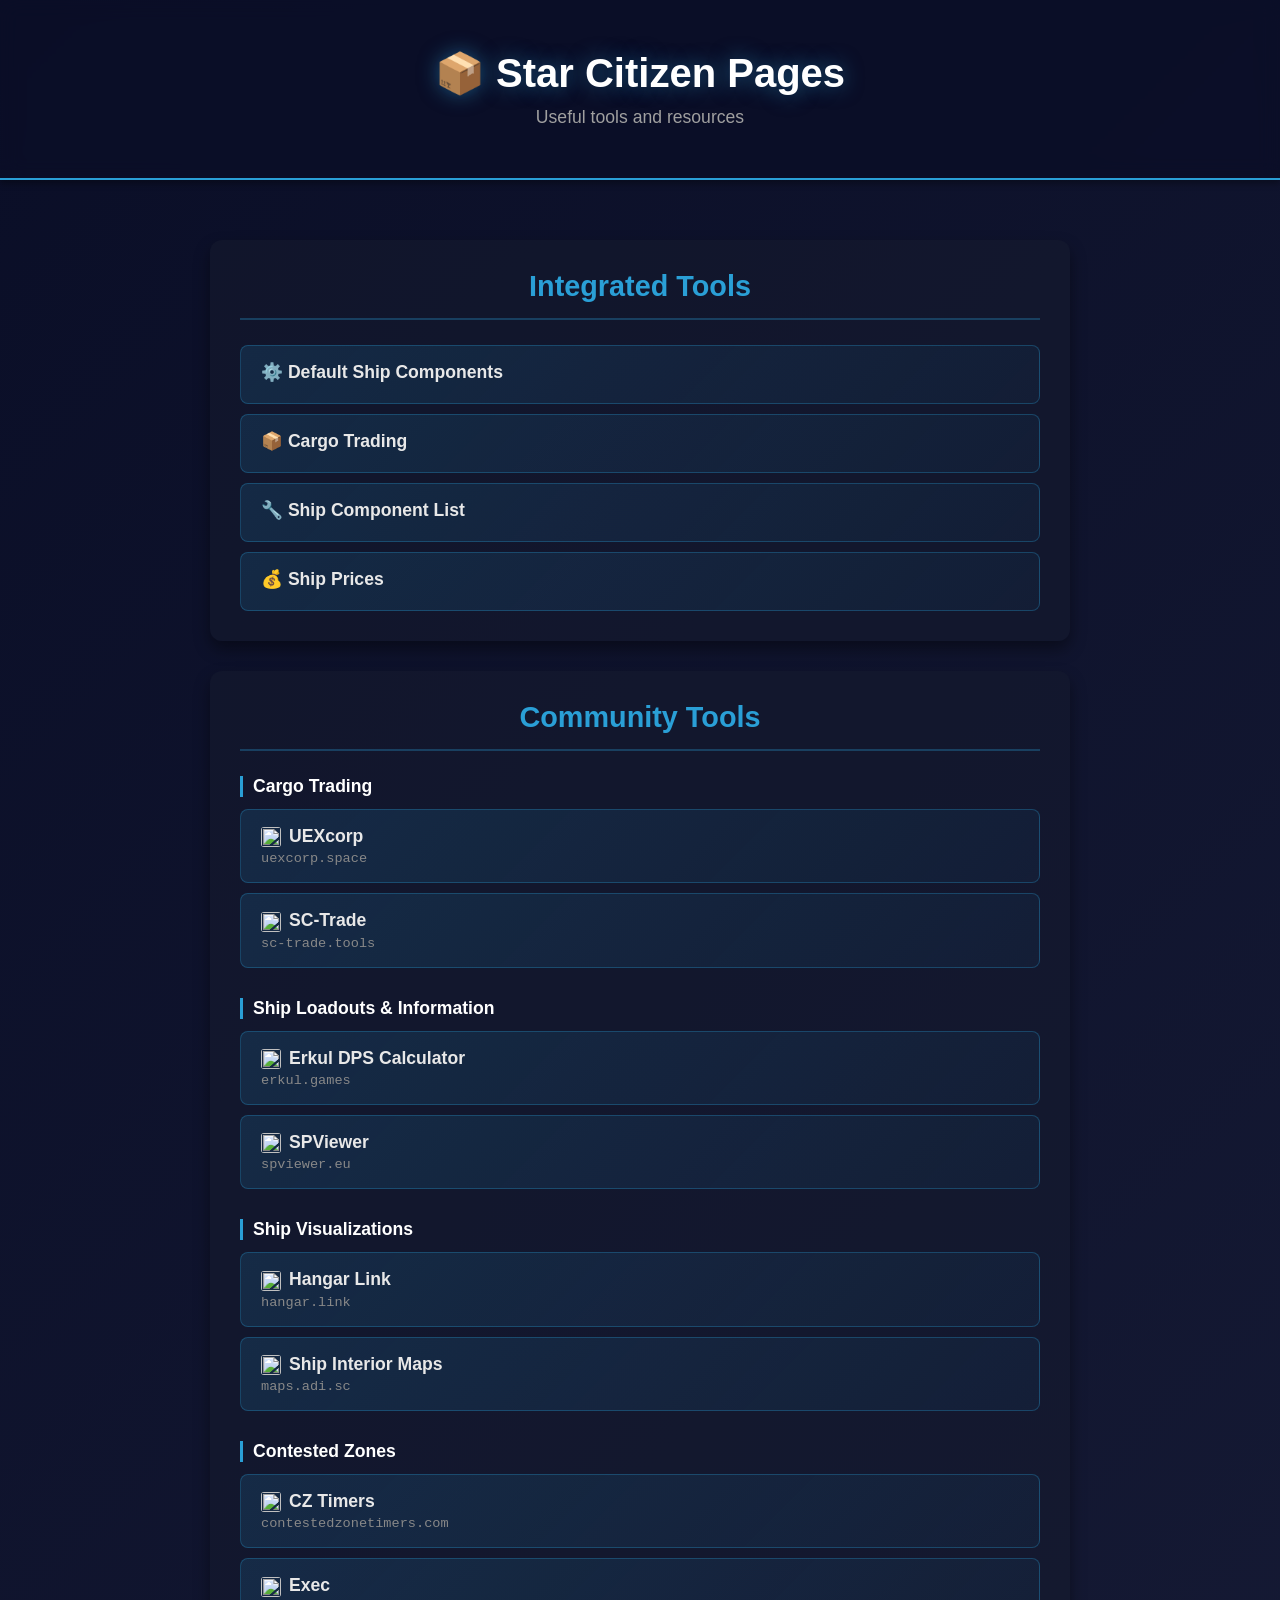
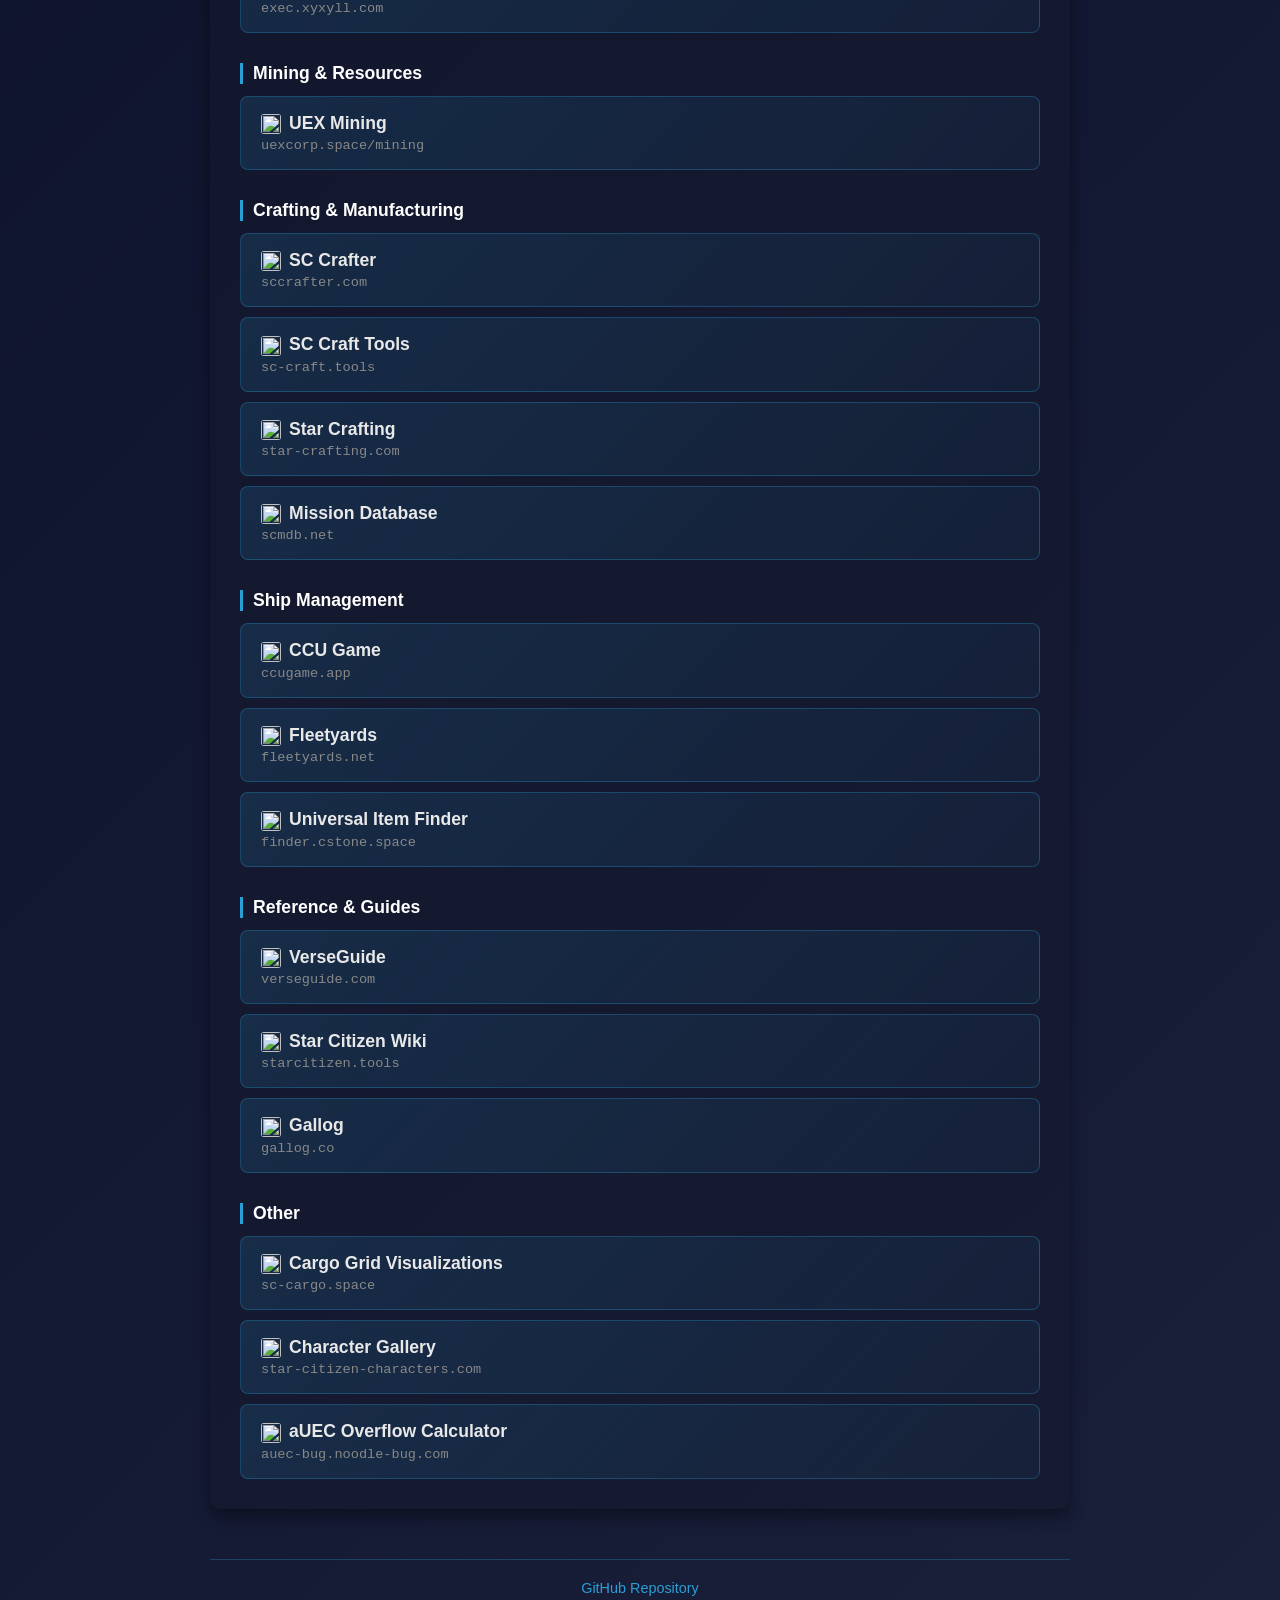
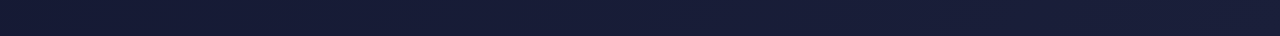
==== docs/index.html @ 4d11c40d "Change Ship Component List icon to wrench" ====
<!DOCTYPE html>
<html lang="en">
<head>
  <meta charset="UTF-8">
  <meta name="viewport" content="width=device-width, initial-scale=1.0">
  <title>Star Citizen Pages</title>
  <link rel="icon" type="image/svg+xml" href="data:image/svg+xml,%3Csvg xmlns='http://www.w3.org/2000/svg' viewBox='0 0 100 100'%3E%3Ctext y='.9em' font-size='90'%3E📦%3C/text%3E%3C/svg%3E">
  <style>
    * {
      margin: 0;
      padding: 0;
      box-sizing: border-box;
    }

    body {
      background: linear-gradient(135deg, #0a0e27 0%, #1a1f3a 100%);
      color: #e8e8e8;
      font-family: 'Segoe UI', Tahoma, Geneva, Verdana, sans-serif;
      padding: 0;
      min-height: 100vh;
    }

    .container {
      max-width: 900px;
      margin: 0 auto;
      padding: 20px;
    }

    header {
      background: rgba(10, 14, 39, 0.8);
      backdrop-filter: blur(10px);
      border-bottom: 2px solid #2a9fd6;
      padding: 30px 0;
      margin-bottom: 40px;
      box-shadow: 0 4px 6px rgba(0, 0, 0, 0.3);
    }

    h1 {
      color: #ffffff;
      font-size: 2.5rem;
      font-weight: 600;
      text-align: center;
      text-shadow: 0 0 20px rgba(42, 159, 214, 0.5);
      margin-bottom: 10px;
    }

    .subtitle {
      text-align: center;
      color: #a0a0a0;
      font-size: 1.1rem;
    }

    .section {
      background: rgba(20, 25, 45, 0.6);
      border-radius: 12px;
      padding: 30px;
      box-shadow: 0 8px 16px rgba(0, 0, 0, 0.4);
      margin-bottom: 30px;
    }

    .section-title {
      color: #2a9fd6;
      font-size: 1.8rem;
      font-weight: 600;
      margin-bottom: 25px;
      padding-bottom: 15px;
      border-bottom: 2px solid rgba(42, 159, 214, 0.3);
      text-align: center;
    }

    .category {
      margin-bottom: 30px;
    }

    .category:last-child {
      margin-bottom: 0;
    }

    .category-title {
      color: #ffffff;
      font-size: 1.1rem;
      font-weight: 600;
      margin-bottom: 12px;
      padding-left: 10px;
      border-left: 3px solid #2a9fd6;
    }

    .links {
      display: flex;
      flex-direction: column;
      gap: 10px;
    }

    .link-button {
      display: flex;
      flex-direction: column;
      padding: 16px 20px;
      background: linear-gradient(135deg, rgba(42, 159, 214, 0.15) 0%, rgba(42, 159, 214, 0.05) 100%);
      border: 1px solid rgba(42, 159, 214, 0.3);
      border-radius: 8px;
      color: #e8e8e8;
      text-decoration: none;
      transition: all 0.3s ease;
      position: relative;
      overflow: hidden;
    }

    .link-button::before {
      content: '';
      position: absolute;
      top: 0;
      left: -100%;
      width: 100%;
      height: 100%;
      background: linear-gradient(90deg, transparent, rgba(42, 159, 214, 0.2), transparent);
      transition: left 0.5s ease;
    }

    .link-button:hover::before {
      left: 100%;
    }

    .link-button:hover {
      background: linear-gradient(135deg, rgba(42, 159, 214, 0.3) 0%, rgba(42, 159, 214, 0.15) 100%);
      border-color: #2a9fd6;
      transform: translateY(-2px);
      box-shadow: 0 6px 12px rgba(42, 159, 214, 0.2);
    }

    .link-button:active {
      transform: translateY(0);
    }

    .link-name {
      font-size: 1.1rem;
      font-weight: 600;
      margin-bottom: 4px;
    }

    .link-url {
      font-size: 0.85rem;
      color: #888;
      font-family: 'Courier New', monospace;
    }

    .site-icon {
      width: 20px;
      height: 20px;
      margin-right: 8px;
      vertical-align: middle;
      border-radius: 3px;
    }

    .footer {
      margin-top: 50px;
      padding: 20px 0;
      border-top: 1px solid rgba(42, 159, 214, 0.3);
      color: #888;
      font-size: 0.9rem;
      text-align: center;
    }

    .footer a {
      color: #2a9fd6;
      text-decoration: none;
      transition: color 0.2s ease;
    }

    .footer a:hover {
      color: #4fc3f7;
      text-decoration: underline;
    }
  </style>
</head>
<body>

  <header>
    <div class="container">
      <h1>📦 Star Citizen Pages</h1>
      <div class="subtitle">Useful tools and resources</div>
    </div>
  </header>

  <div class="container">

    <!-- Integrated Tools Section - Top -->
    <div class="section">
      <h2 class="section-title">Integrated Tools</h2>

      <div class="links">
        <a href="/default-loadouts/" class="link-button">
          <span class="link-name">⚙️ Default Ship Components</span>
        </a>
        <a href="/trading/" class="link-button">
          <span class="link-name">📦 Cargo Trading</span>
        </a>
        <a href="/component-list/" class="link-button">
          <span class="link-name">🔧 Ship Component List</span>
        </a>
        <a href="/ship-prices/" class="link-button">
          <span class="link-name">💰 Ship Prices</span>
        </a>
      </div>
    </div>

    <!-- Community Tools Section -->
    <div class="section">
      <h2 class="section-title">Community Tools</h2>

      <div class="category">
        <h3 class="category-title">Cargo Trading</h3>
        <div class="links">
          <a href="https://uexcorp.space" class="link-button" target="_blank">
            <span class="link-name"><img src="https://www.google.com/s2/favicons?domain=uexcorp.space&sz=32" class="site-icon" alt="">UEXcorp</span>
            <span class="link-url">uexcorp.space</span>
          </a>
          <a href="https://sc-trade.tools" class="link-button" target="_blank">
            <span class="link-name"><img src="https://www.google.com/s2/favicons?domain=sc-trade.tools&sz=32" class="site-icon" alt="">SC-Trade</span>
            <span class="link-url">sc-trade.tools</span>
          </a>
        </div>
      </div>

      <div class="category">
        <h3 class="category-title">Ship Loadouts & Information</h3>
        <div class="links">
          <a href="https://www.erkul.games" class="link-button" target="_blank">
            <span class="link-name"><img src="https://www.google.com/s2/favicons?domain=erkul.games&sz=32" class="site-icon" alt="">Erkul DPS Calculator</span>
            <span class="link-url">erkul.games</span>
          </a>
          <a href="https://www.spviewer.eu" class="link-button" target="_blank">
            <span class="link-name"><img src="https://www.google.com/s2/favicons?domain=spviewer.eu&sz=32" class="site-icon" alt="">SPViewer</span>
            <span class="link-url">spviewer.eu</span>
          </a>
        </div>
      </div>

      <div class="category">
        <h3 class="category-title">Ship Visualizations</h3>
        <div class="links">
          <a href="https://hangar.link/" class="link-button" target="_blank">
            <span class="link-name"><img src="https://www.google.com/s2/favicons?domain=hangar.link&sz=32" class="site-icon" alt="">Hangar Link</span>
            <span class="link-url">hangar.link</span>
          </a>
          <a href="https://maps.adi.sc/" class="link-button" target="_blank">
            <span class="link-name"><img src="https://www.google.com/s2/favicons?domain=maps.adi.sc&sz=32" class="site-icon" alt="">Ship Interior Maps</span>
            <span class="link-url">maps.adi.sc</span>
          </a>
        </div>
      </div>

      <div class="category">
        <h3 class="category-title">Contested Zones</h3>
        <div class="links">
          <a href="https://contestedzonetimers.com" class="link-button" target="_blank">
            <span class="link-name"><img src="https://www.google.com/s2/favicons?domain=contestedzonetimers.com&sz=32" class="site-icon" alt="">CZ Timers</span>
            <span class="link-url">contestedzonetimers.com</span>
          </a>
          <a href="https://exec.xyxyll.com" class="link-button" target="_blank">
            <span class="link-name"><img src="https://www.google.com/s2/favicons?domain=exec.xyxyll.com&sz=32" class="site-icon" alt="">Exec</span>
            <span class="link-url">exec.xyxyll.com</span>
          </a>
        </div>
      </div>

      <div class="category">
        <h3 class="category-title">Mining & Resources</h3>
        <div class="links">
          <a href="https://uexcorp.space/mining" class="link-button" target="_blank">
            <span class="link-name"><img src="https://www.google.com/s2/favicons?domain=uexcorp.space&sz=32" class="site-icon" alt="">UEX Mining</span>
            <span class="link-url">uexcorp.space/mining</span>
          </a>
        </div>
      </div>

      <div class="category">
        <h3 class="category-title">Crafting & Manufacturing</h3>
        <div class="links">
          <a href="https://www.sccrafter.com/" class="link-button" target="_blank">
            <span class="link-name"><img src="https://www.google.com/s2/favicons?domain=sccrafter.com&sz=32" class="site-icon" alt="">SC Crafter</span>
            <span class="link-url">sccrafter.com</span>
          </a>
          <a href="https://sc-craft.tools" class="link-button" target="_blank">
            <span class="link-name"><img src="https://www.google.com/s2/favicons?domain=sc-craft.tools&sz=32" class="site-icon" alt="">SC Craft Tools</span>
            <span class="link-url">sc-craft.tools</span>
          </a>
          <a href="https://star-crafting.com" class="link-button" target="_blank">
            <span class="link-name"><img src="https://www.google.com/s2/favicons?domain=star-crafting.com&sz=32" class="site-icon" alt="">Star Crafting</span>
            <span class="link-url">star-crafting.com</span>
          </a>
          <a href="https://scmdb.net/" class="link-button" target="_blank">
            <span class="link-name"><img src="https://www.google.com/s2/favicons?domain=scmdb.net&sz=32" class="site-icon" alt="">Mission Database</span>
            <span class="link-url">scmdb.net</span>
          </a>
        </div>
      </div>

      <div class="category">
        <h3 class="category-title">Ship Management</h3>
        <div class="links">
          <a href="https://ccugame.app/" class="link-button" target="_blank">
            <span class="link-name"><img src="https://www.google.com/s2/favicons?domain=ccugame.app&sz=32" class="site-icon" alt="">CCU Game</span>
            <span class="link-url">ccugame.app</span>
          </a>
          <a href="https://fleetyards.net/" class="link-button" target="_blank">
            <span class="link-name"><img src="https://www.google.com/s2/favicons?domain=fleetyards.net&sz=32" class="site-icon" alt="">Fleetyards</span>
            <span class="link-url">fleetyards.net</span>
          </a>
          <a href="https://finder.cstone.space/" class="link-button" target="_blank">
            <span class="link-name"><img src="https://www.google.com/s2/favicons?domain=finder.cstone.space&sz=32" class="site-icon" alt="">Universal Item Finder</span>
            <span class="link-url">finder.cstone.space</span>
          </a>
        </div>
      </div>

      <div class="category">
        <h3 class="category-title">Reference & Guides</h3>
        <div class="links">
          <a href="https://verseguide.com/" class="link-button" target="_blank">
            <span class="link-name"><img src="https://www.google.com/s2/favicons?domain=verseguide.com&sz=32" class="site-icon" alt="">VerseGuide</span>
            <span class="link-url">verseguide.com</span>
          </a>
          <a href="https://starcitizen.tools/" class="link-button" target="_blank">
            <span class="link-name"><img src="https://www.google.com/s2/favicons?domain=starcitizen.tools&sz=32" class="site-icon" alt="">Star Citizen Wiki</span>
            <span class="link-url">starcitizen.tools</span>
          </a>
          <a href="https://gallog.co/" class="link-button" target="_blank">
            <span class="link-name"><img src="https://www.google.com/s2/favicons?domain=gallog.co&sz=32" class="site-icon" alt="">Gallog</span>
            <span class="link-url">gallog.co</span>
          </a>
        </div>
      </div>

      <div class="category">
        <h3 class="category-title">Other</h3>
        <div class="links">
          <a href="https://sc-cargo.space/" class="link-button" target="_blank">
            <span class="link-name"><img src="https://www.google.com/s2/favicons?domain=sc-cargo.space&sz=32" class="site-icon" alt="">Cargo Grid Visualizations</span>
            <span class="link-url">sc-cargo.space</span>
          </a>
          <a href="https://www.star-citizen-characters.com/" class="link-button" target="_blank">
            <span class="link-name"><img src="https://www.google.com/s2/favicons?domain=star-citizen-characters.com&sz=32" class="site-icon" alt="">Character Gallery</span>
            <span class="link-url">star-citizen-characters.com</span>
          </a>
          <a href="https://auec-bug.noodle-bug.com/" class="link-button" target="_blank">
            <span class="link-name"><img src="https://www.google.com/s2/favicons?domain=auec-bug.noodle-bug.com&sz=32" class="site-icon" alt="">aUEC Overflow Calculator</span>
            <span class="link-url">auec-bug.noodle-bug.com</span>
          </a>
        </div>
      </div>
    </div>

    <div class="footer">
      <a href="https://github.com/scpages/scpages.github.io" target="_blank">GitHub Repository</a>
    </div>
  </div>

</body>
</html>
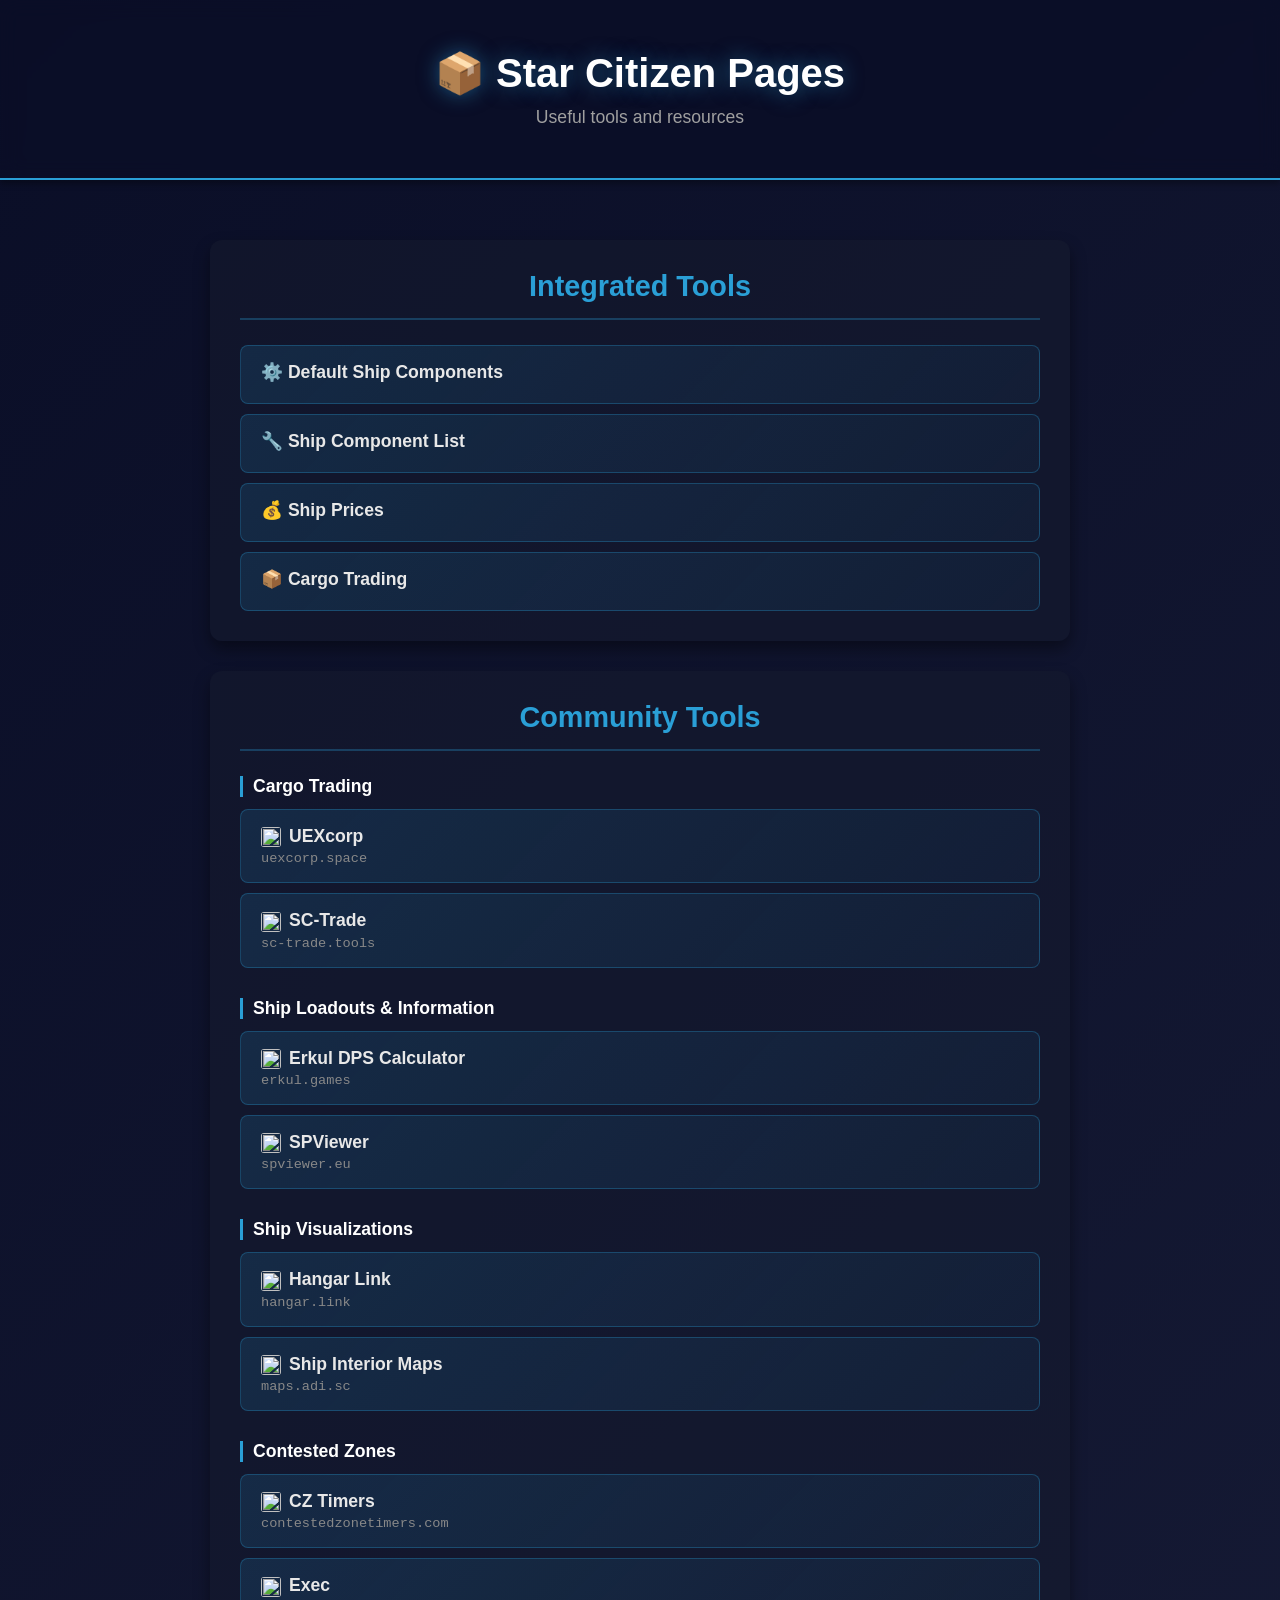
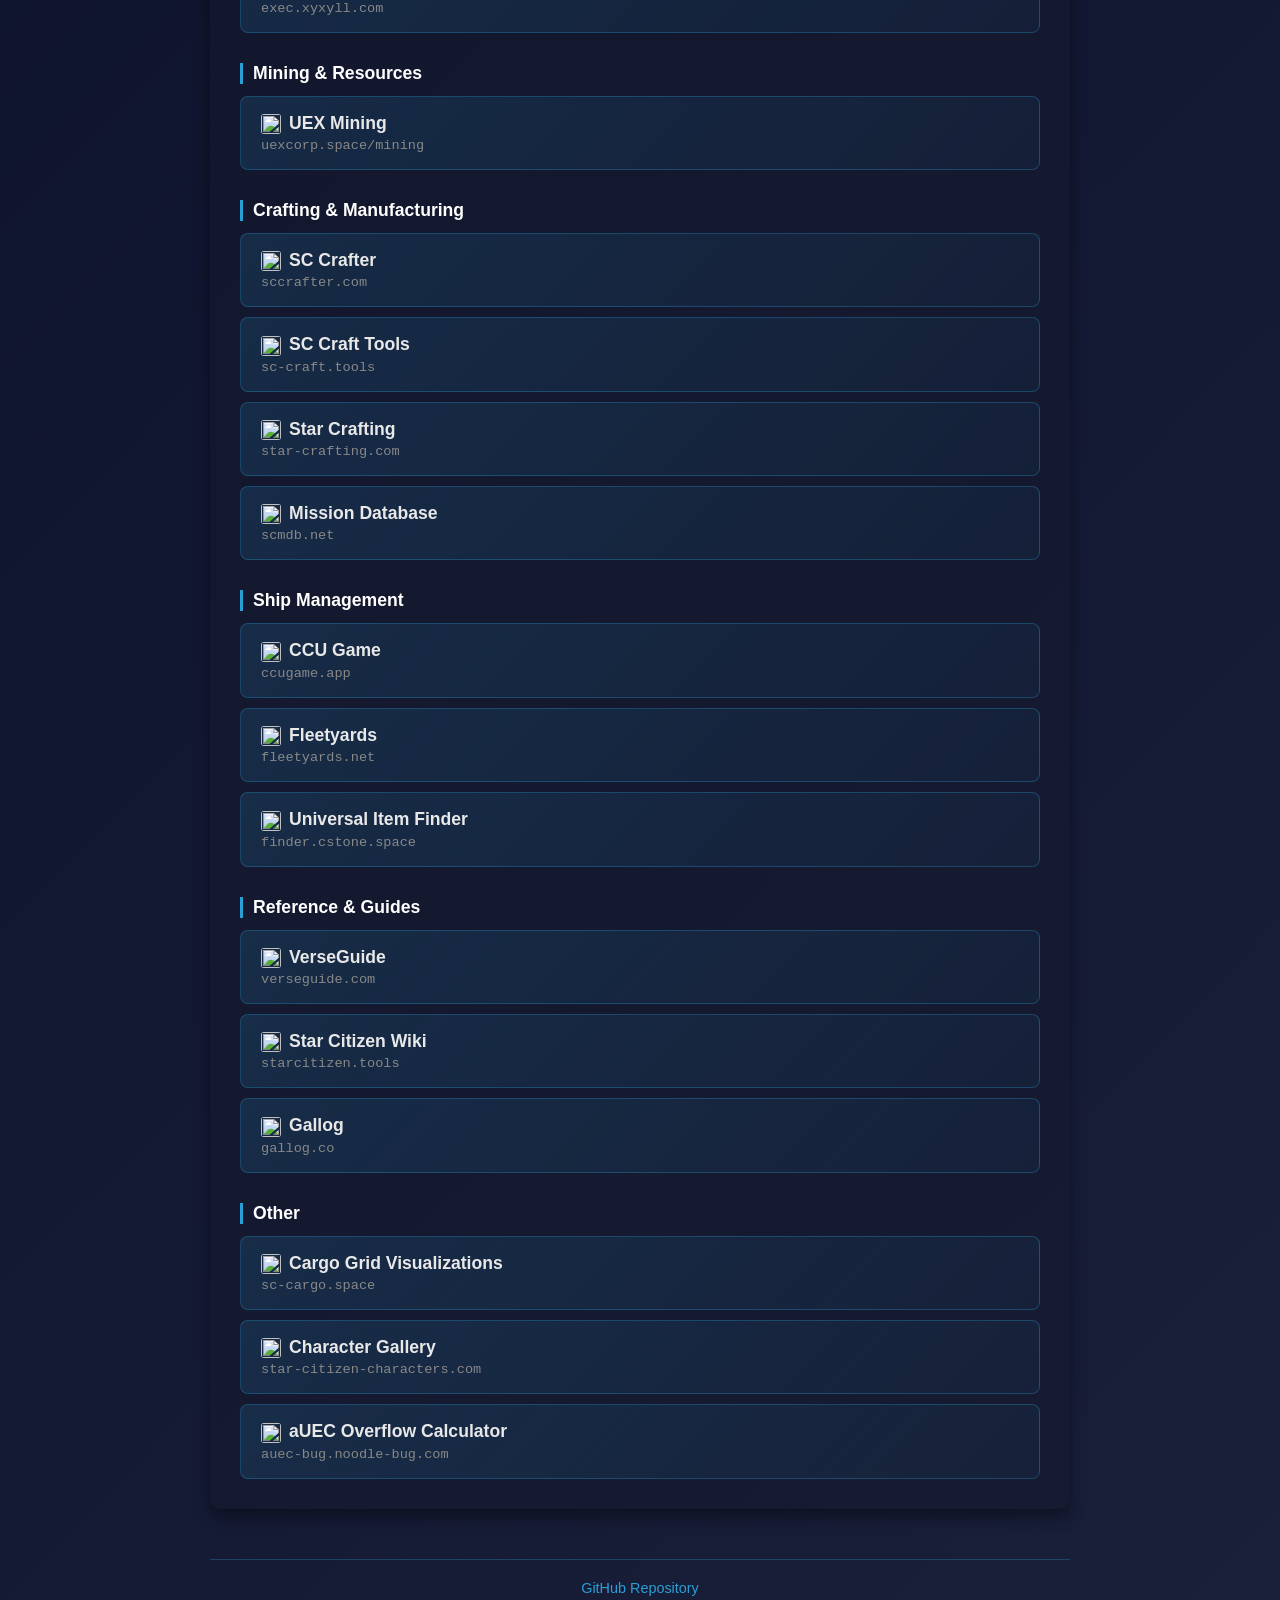
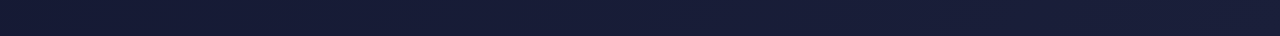
==== commit 88cae539: "Move Cargo Trading to bottom of Integrated Tools list Co-Authored-By: Claude Sonnet 4.6 <noreply@ant" ====
--- a/docs/index.html
+++ b/docs/index.html
@@ -191,15 +191,15 @@
         <a href="/default-loadouts/" class="link-button">
           <span class="link-name">⚙️ Default Ship Components</span>
         </a>
-        <a href="/trading/" class="link-button">
-          <span class="link-name">📦 Cargo Trading</span>
-        </a>
         <a href="/component-list/" class="link-button">
           <span class="link-name">🔧 Ship Component List</span>
         </a>
         <a href="/ship-prices/" class="link-button">
           <span class="link-name">💰 Ship Prices</span>
         </a>
+        <a href="/trading/" class="link-button">
+          <span class="link-name">📦 Cargo Trading</span>
+        </a>
       </div>
     </div>
 
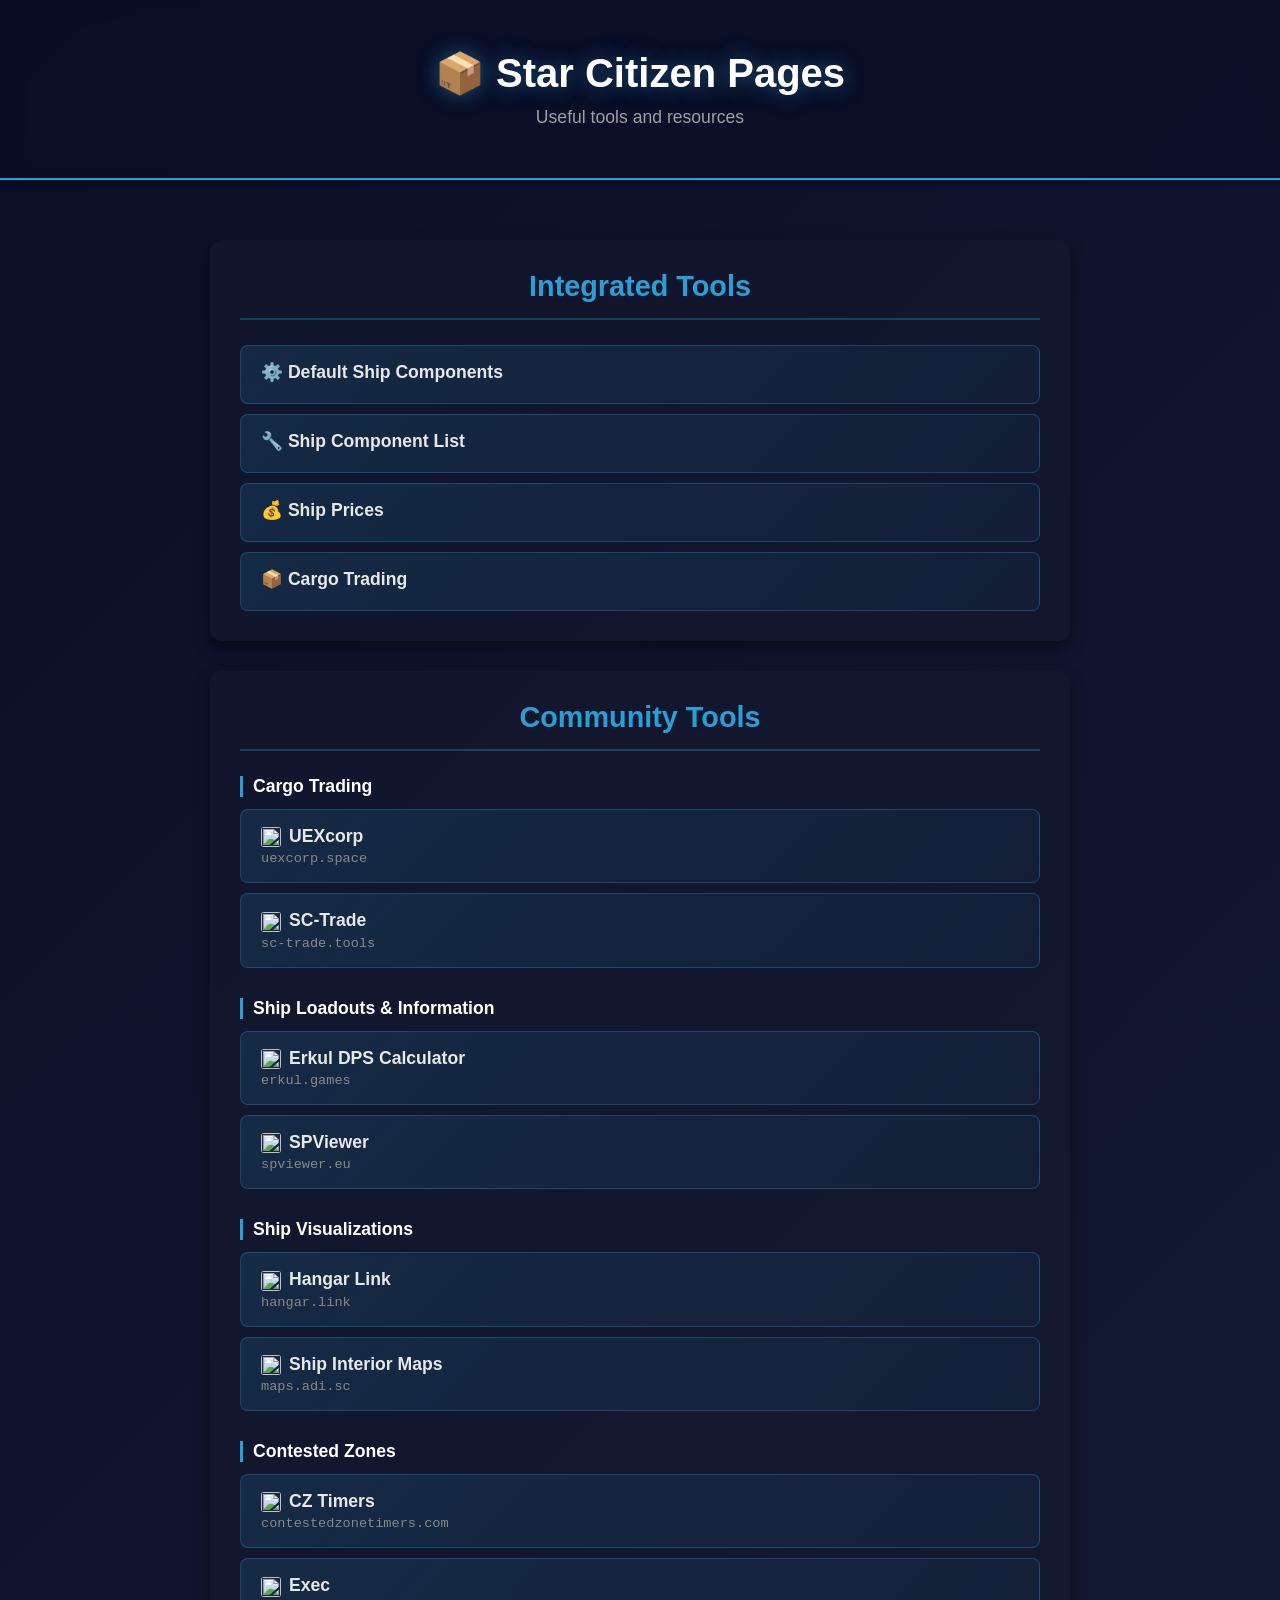
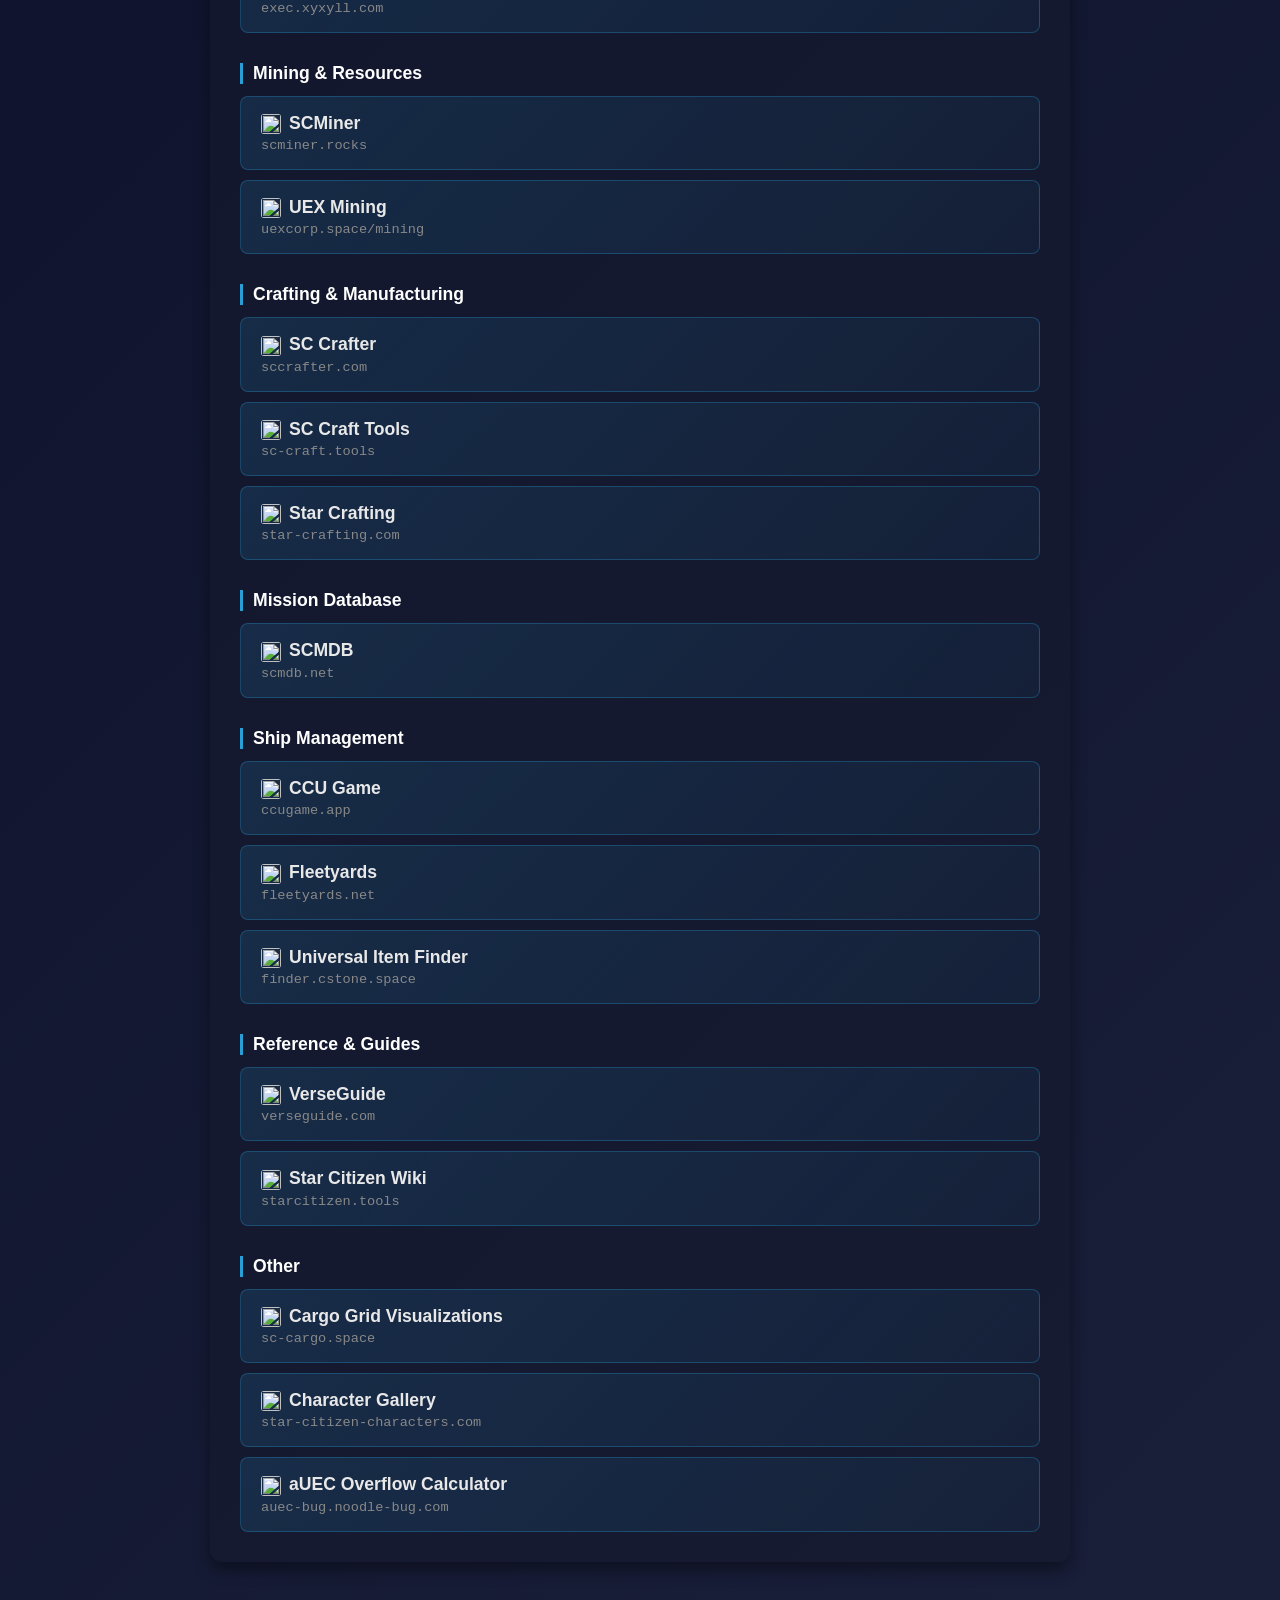
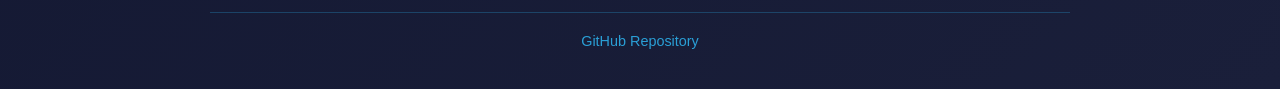
==== commit a1393aed: "Update community tools: add scminer.rocks, move scmdb to own category, remove gallog.co Co-Authored-" ====
--- a/docs/index.html
+++ b/docs/index.html
@@ -266,6 +266,10 @@
       <div class="category">
         <h3 class="category-title">Mining & Resources</h3>
         <div class="links">
+          <a href="https://scminer.rocks/" class="link-button" target="_blank">
+            <span class="link-name"><img src="https://www.google.com/s2/favicons?domain=scminer.rocks&sz=32" class="site-icon" alt="">SCMiner</span>
+            <span class="link-url">scminer.rocks</span>
+          </a>
           <a href="https://uexcorp.space/mining" class="link-button" target="_blank">
             <span class="link-name"><img src="https://www.google.com/s2/favicons?domain=uexcorp.space&sz=32" class="site-icon" alt="">UEX Mining</span>
             <span class="link-url">uexcorp.space/mining</span>
@@ -288,8 +292,14 @@
             <span class="link-name"><img src="https://www.google.com/s2/favicons?domain=star-crafting.com&sz=32" class="site-icon" alt="">Star Crafting</span>
             <span class="link-url">star-crafting.com</span>
           </a>
+        </div>
+      </div>
+
+      <div class="category">
+        <h3 class="category-title">Mission Database</h3>
+        <div class="links">
           <a href="https://scmdb.net/" class="link-button" target="_blank">
-            <span class="link-name"><img src="https://www.google.com/s2/favicons?domain=scmdb.net&sz=32" class="site-icon" alt="">Mission Database</span>
+            <span class="link-name"><img src="https://www.google.com/s2/favicons?domain=scmdb.net&sz=32" class="site-icon" alt="">SCMDB</span>
             <span class="link-url">scmdb.net</span>
           </a>
         </div>
@@ -323,10 +333,6 @@
           <a href="https://starcitizen.tools/" class="link-button" target="_blank">
             <span class="link-name"><img src="https://www.google.com/s2/favicons?domain=starcitizen.tools&sz=32" class="site-icon" alt="">Star Citizen Wiki</span>
             <span class="link-url">starcitizen.tools</span>
-          </a>
-          <a href="https://gallog.co/" class="link-button" target="_blank">
-            <span class="link-name"><img src="https://www.google.com/s2/favicons?domain=gallog.co&sz=32" class="site-icon" alt="">Gallog</span>
-            <span class="link-url">gallog.co</span>
           </a>
         </div>
       </div>
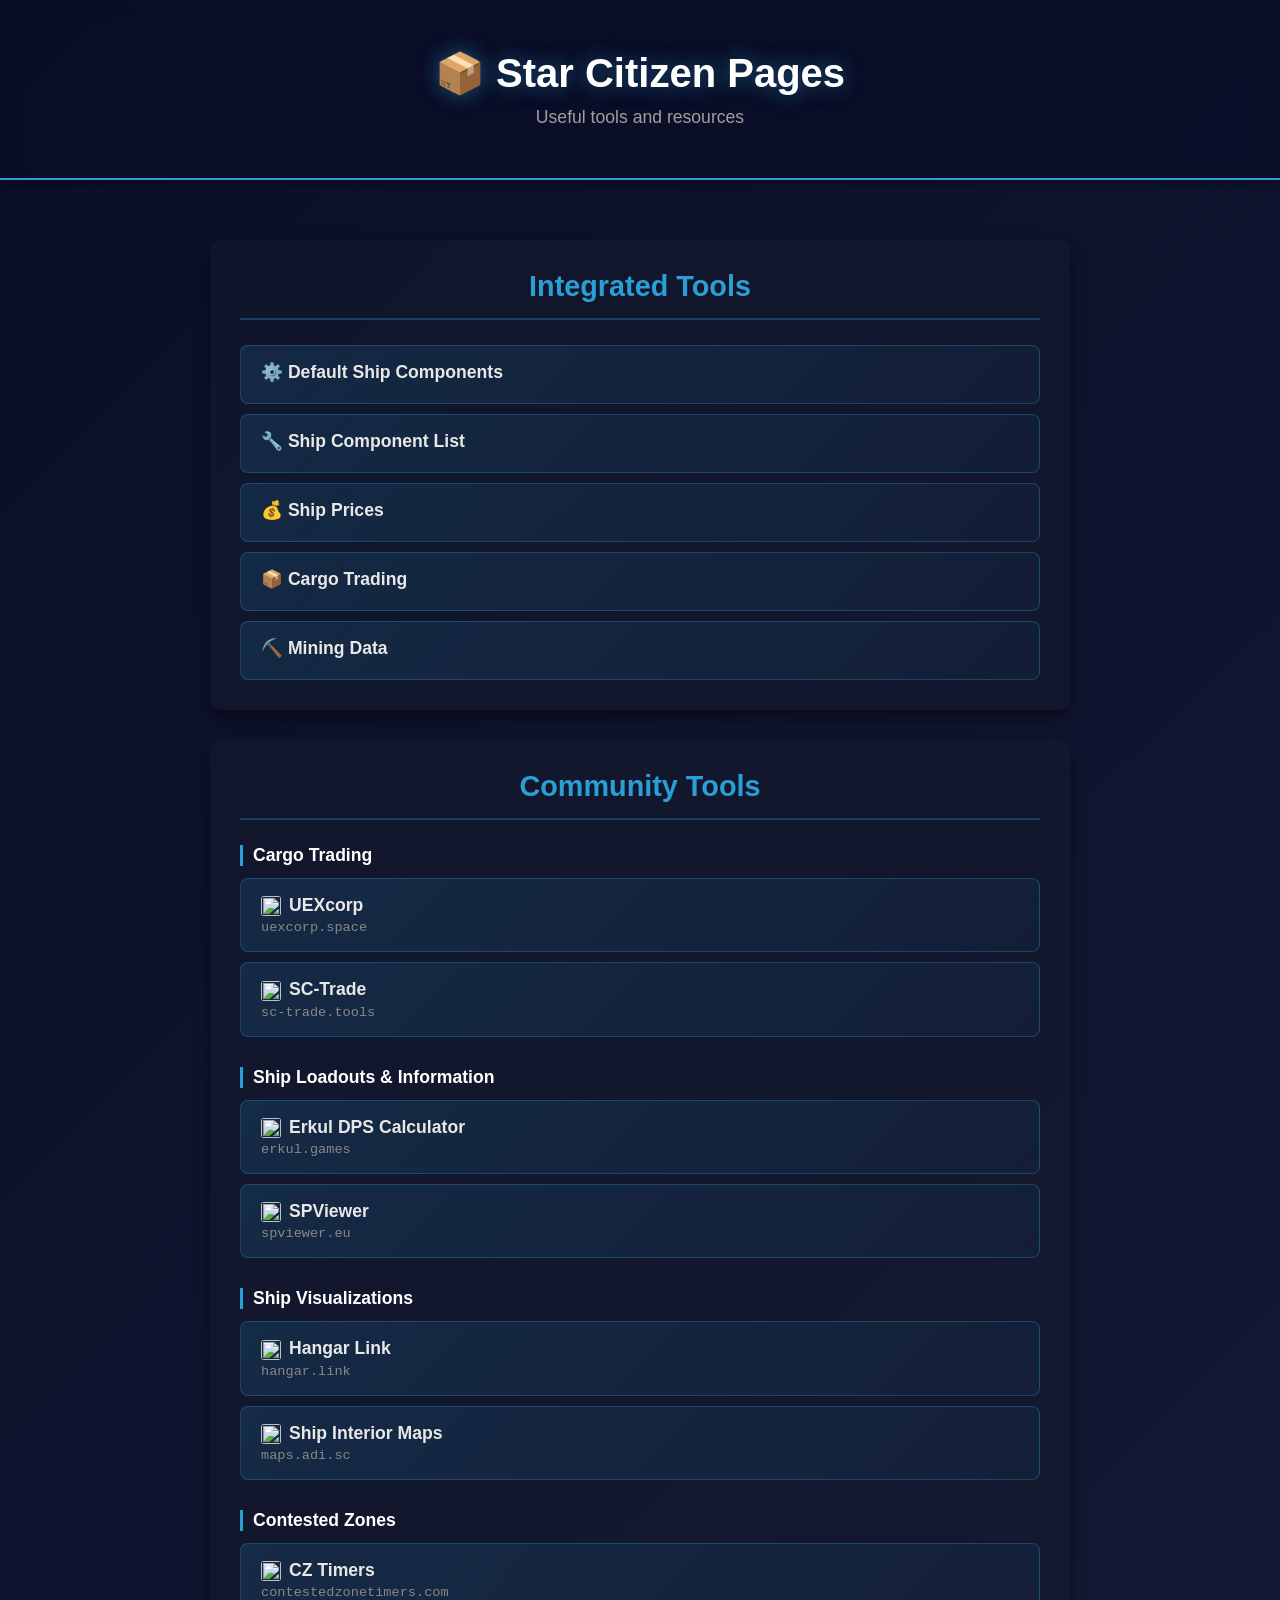
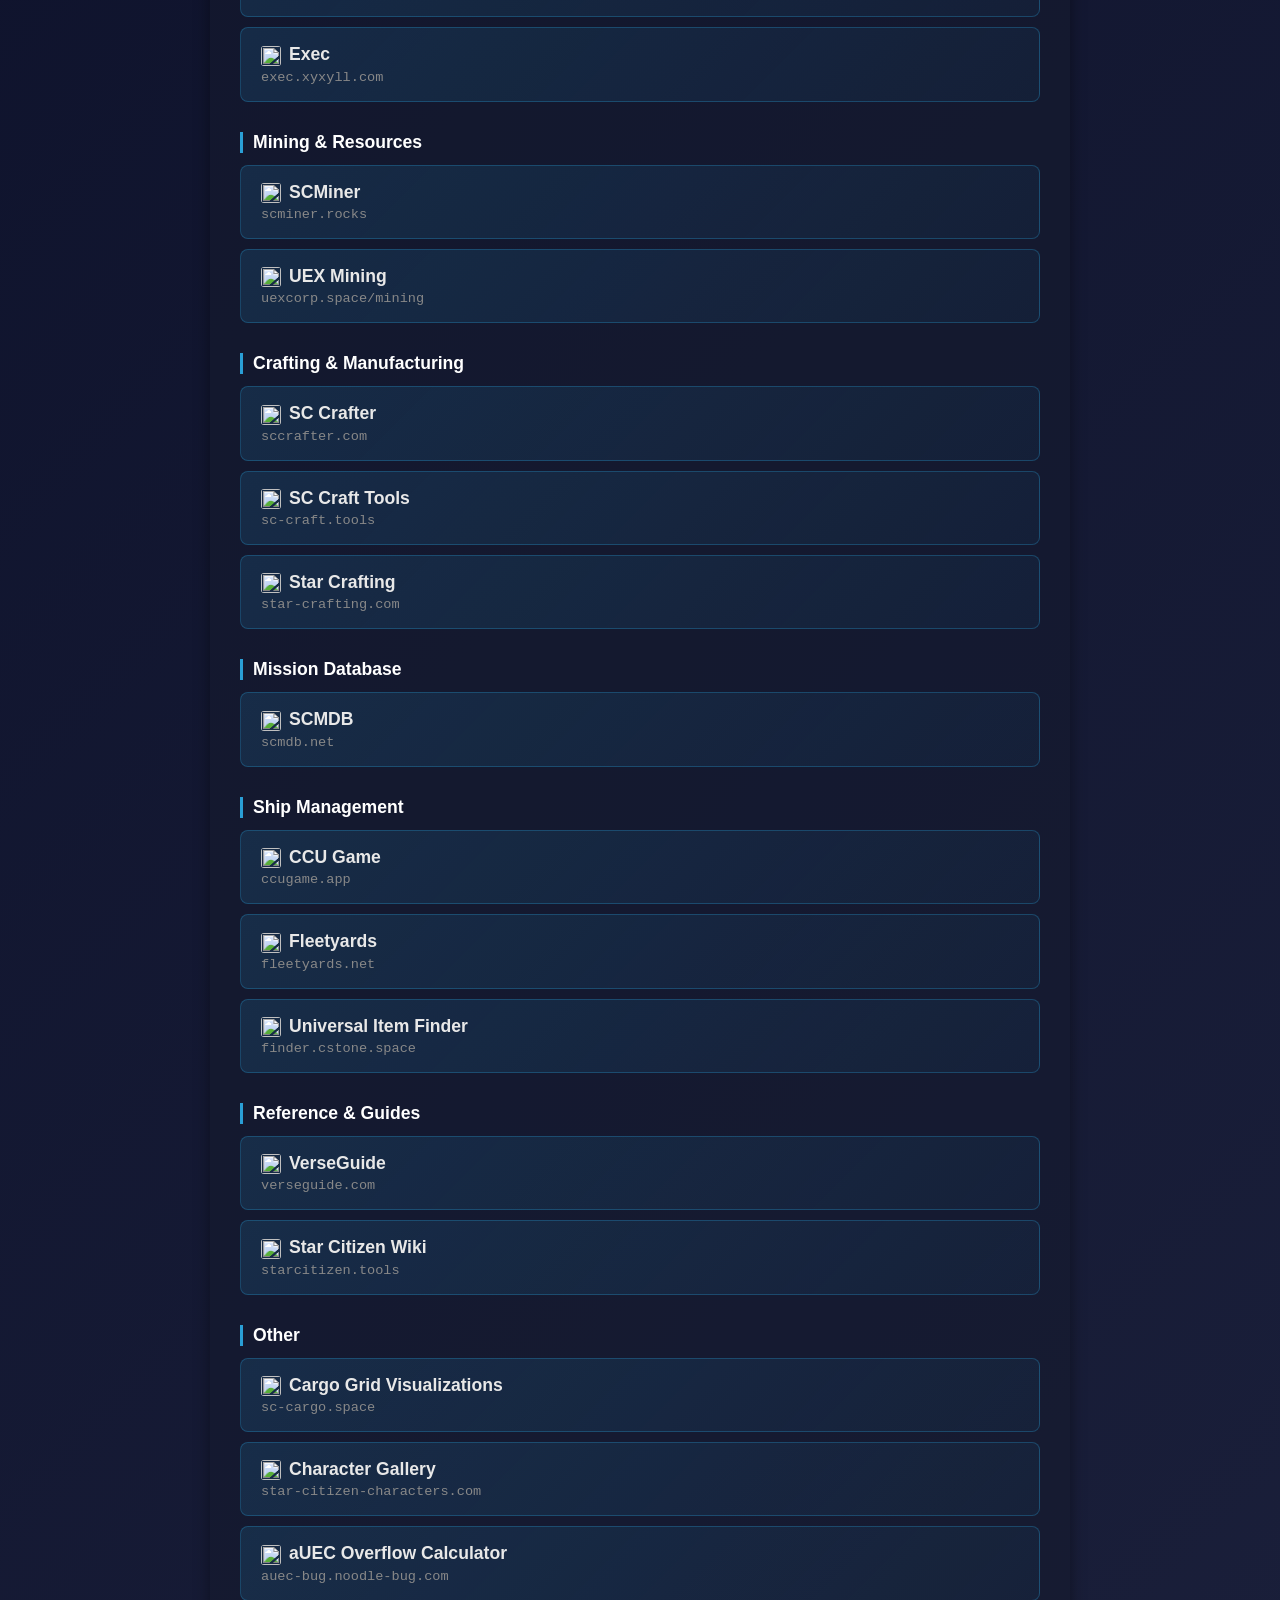
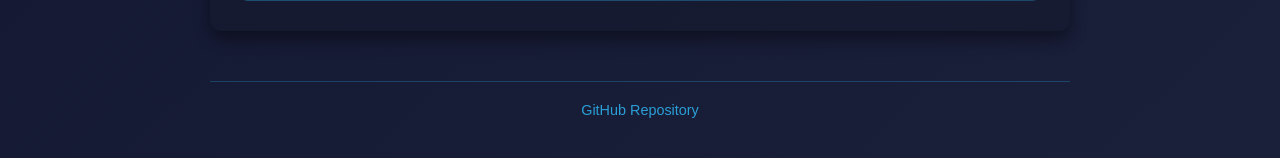
==== commit 7c2689f0: "Add Mining Data page with ore locations and spawn percentages Co-Authored-By: Claude Sonnet 4.6 <nor" ====
--- a/docs/index.html
+++ b/docs/index.html
@@ -200,6 +200,9 @@
         <a href="/trading/" class="link-button">
           <span class="link-name">📦 Cargo Trading</span>
         </a>
+        <a href="/mining/" class="link-button">
+          <span class="link-name">⛏️ Mining Data</span>
+        </a>
       </div>
     </div>
 
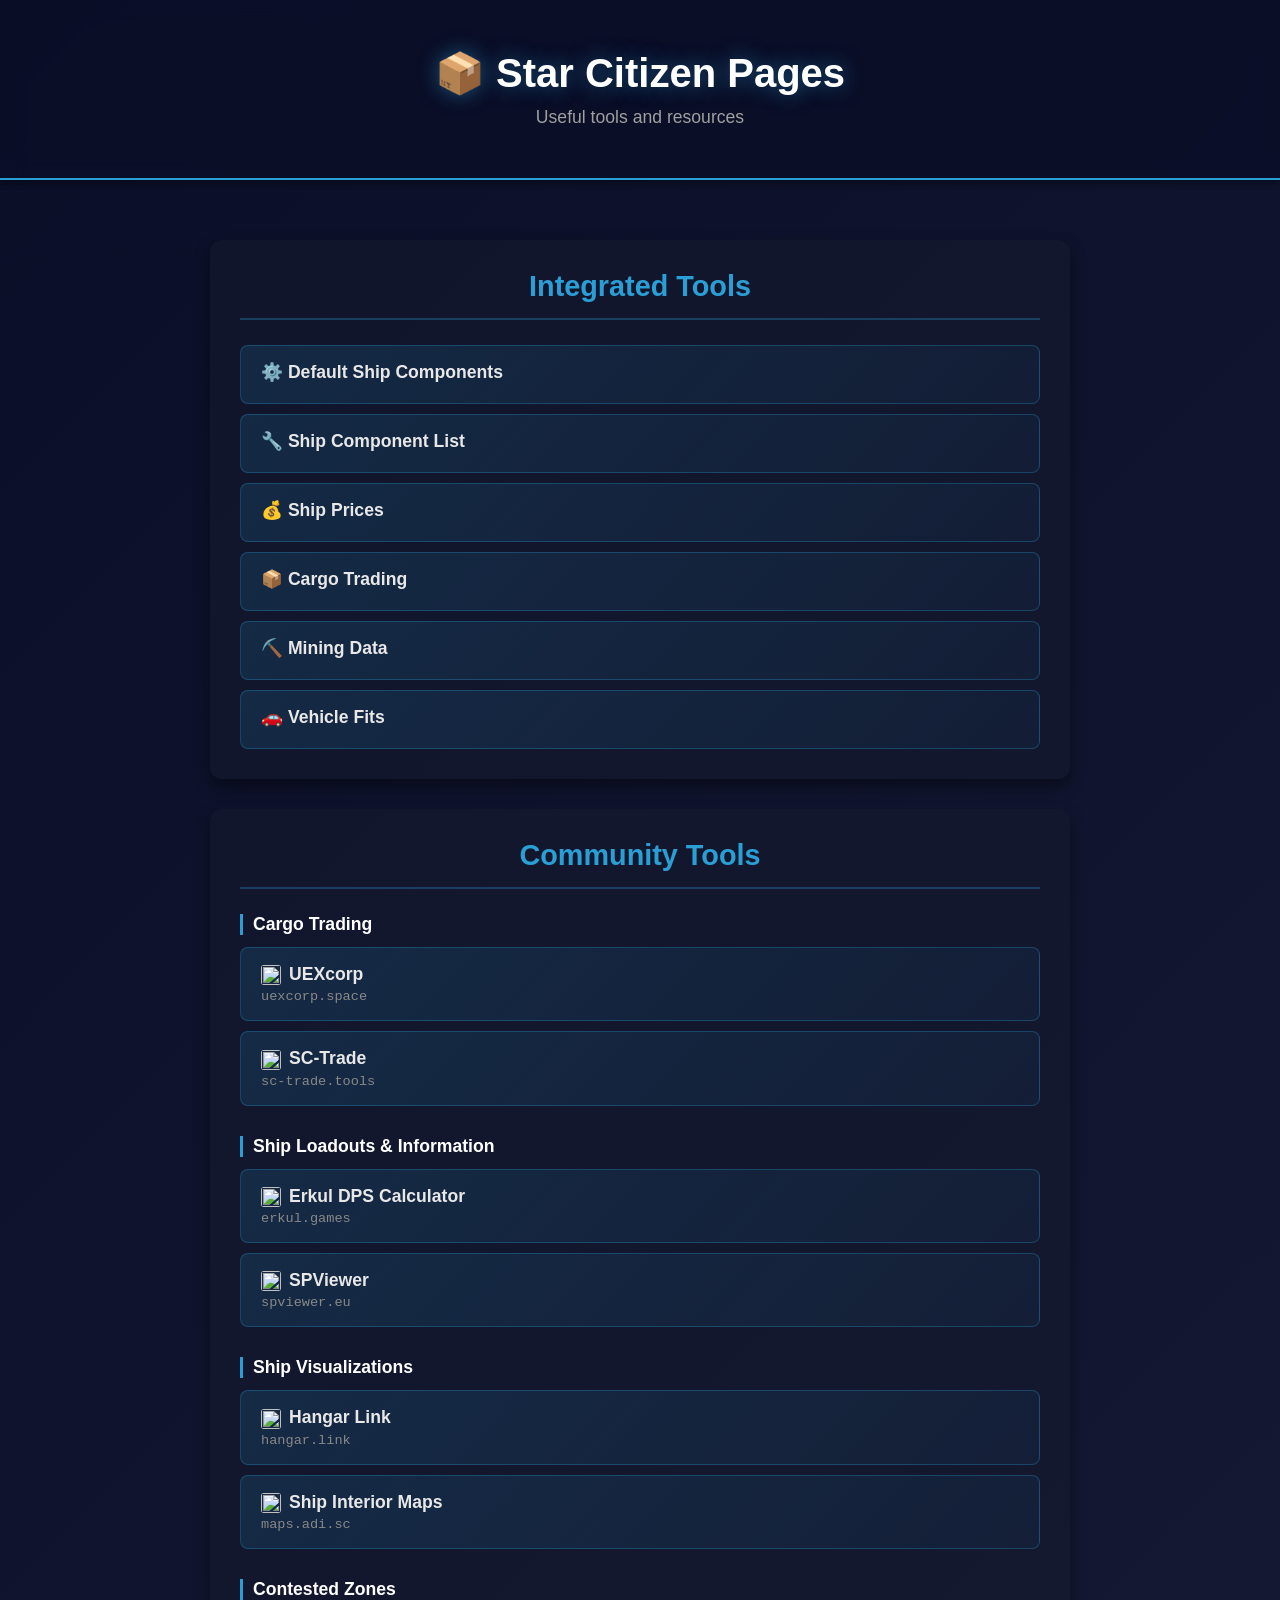
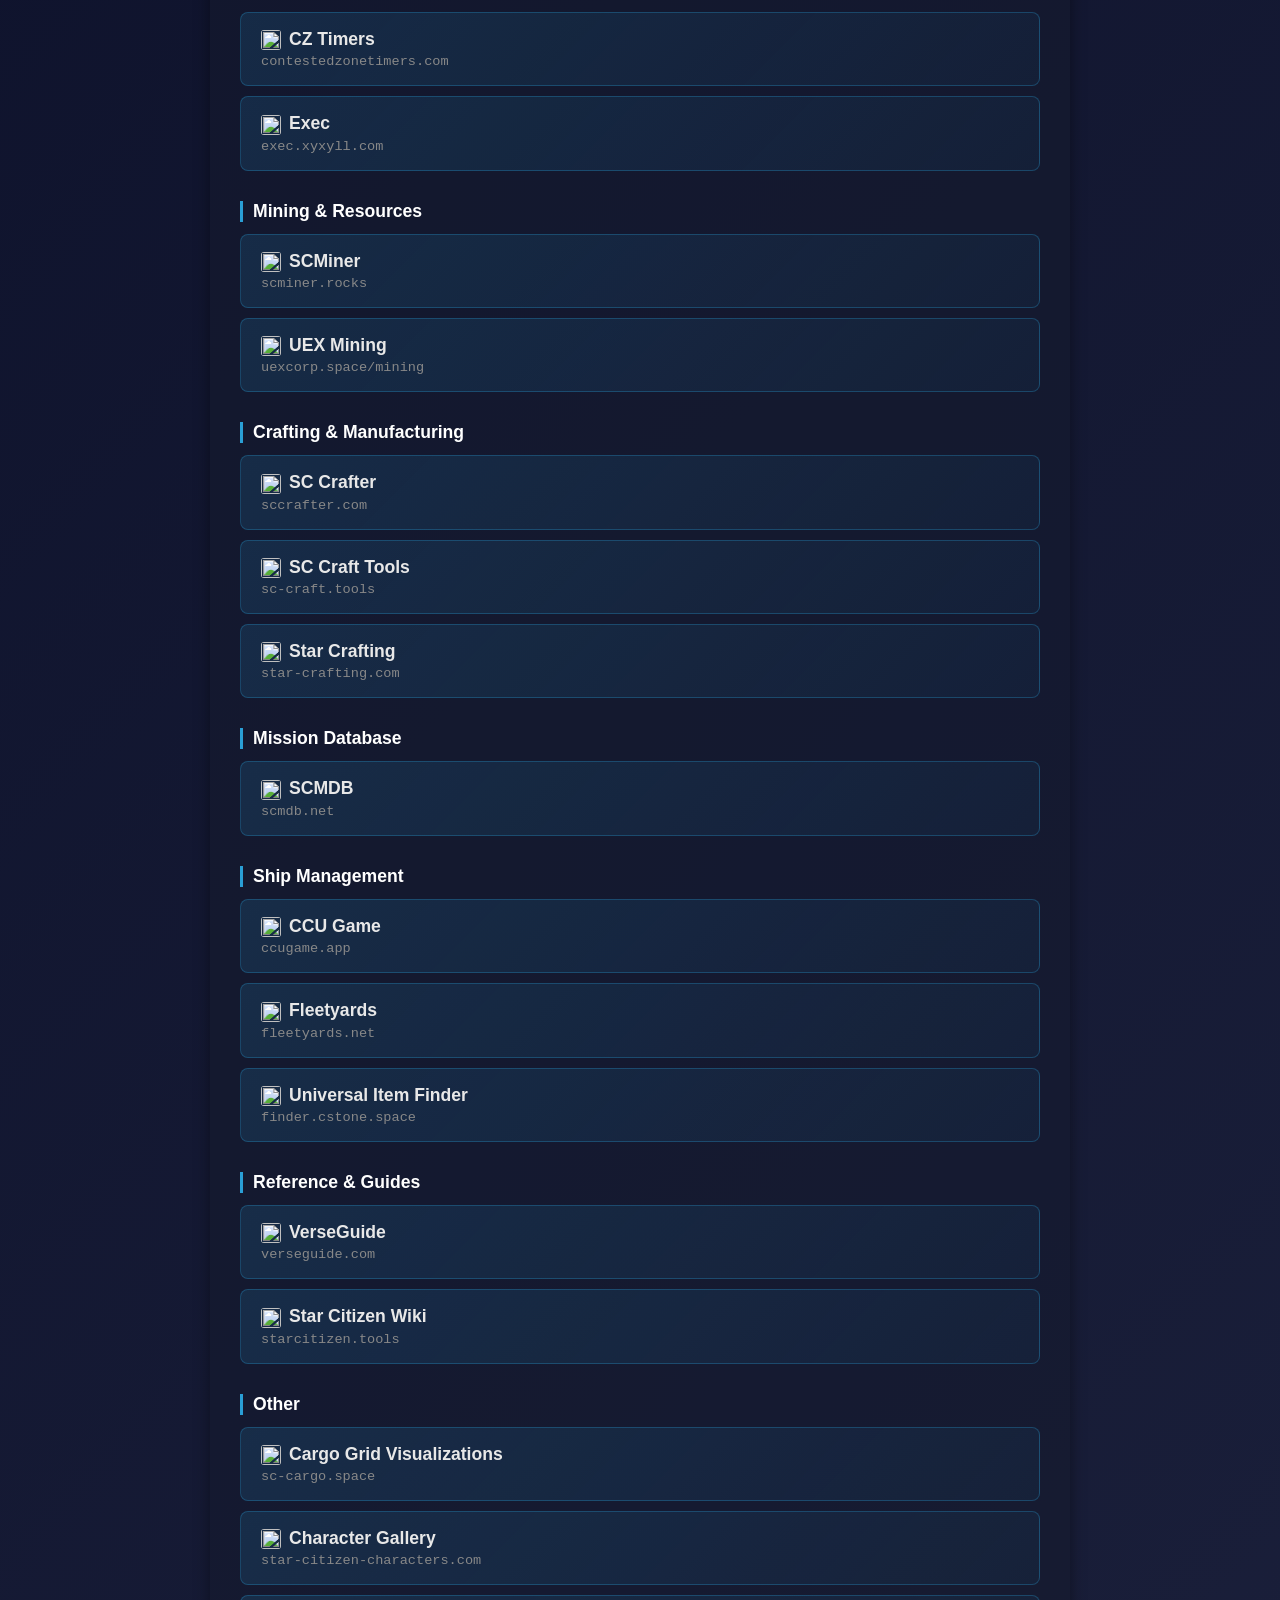
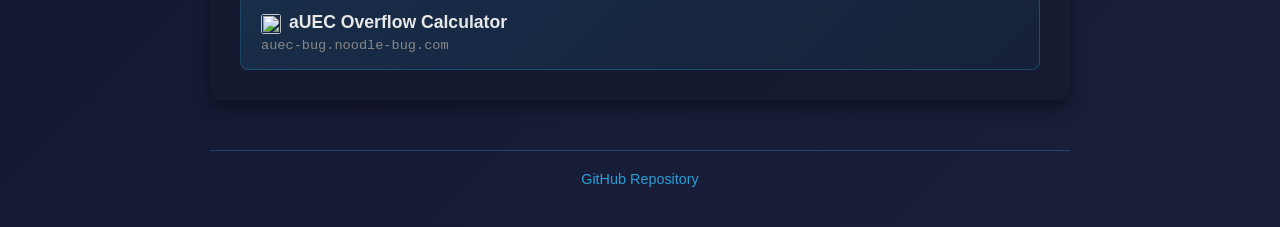
==== commit 440a5b89: "Add Vehicle Fits page to Integrated Tools Adds docs/vehicle-fits/index.html showing which ground veh" ====
--- a/docs/index.html
+++ b/docs/index.html
@@ -203,6 +203,9 @@
         <a href="/mining/" class="link-button">
           <span class="link-name">⛏️ Mining Data</span>
         </a>
+        <a href="/vehicle-fits/" class="link-button">
+          <span class="link-name">🚗 Vehicle Fits</span>
+        </a>
       </div>
     </div>
 
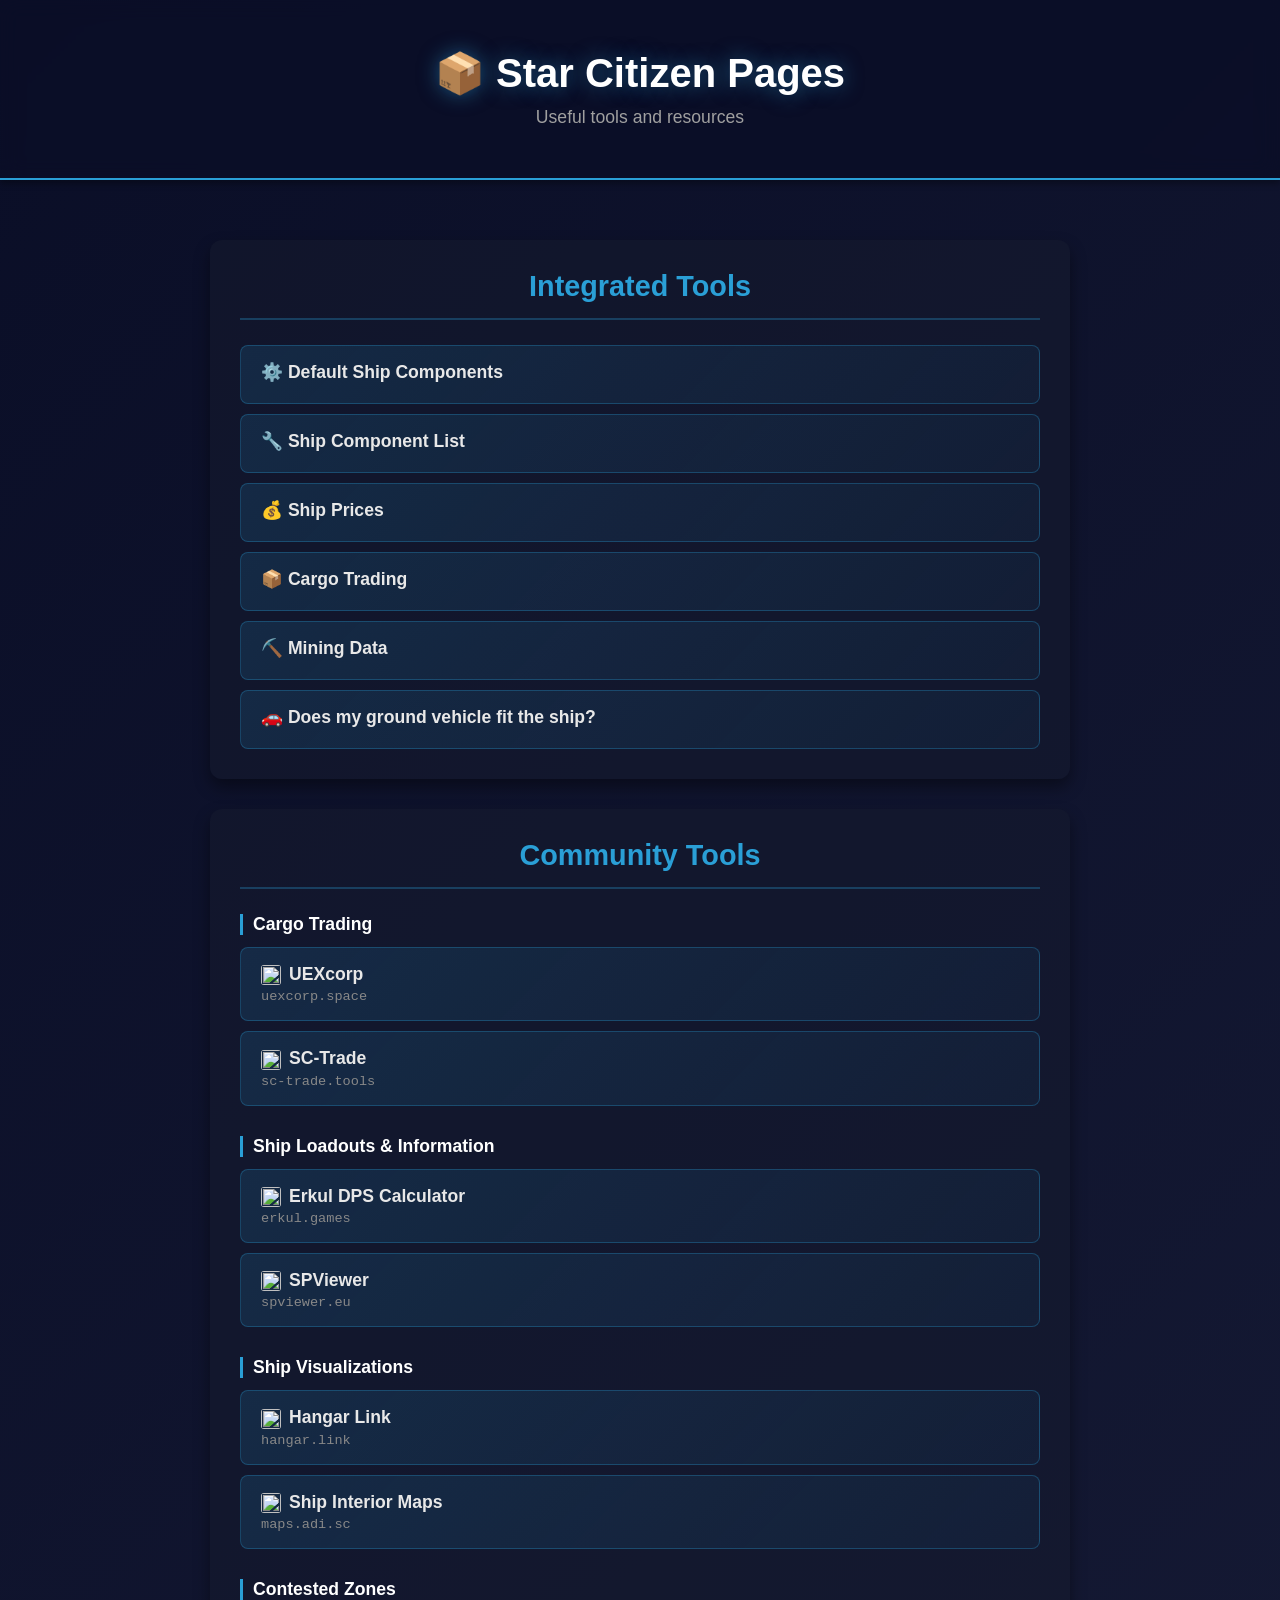
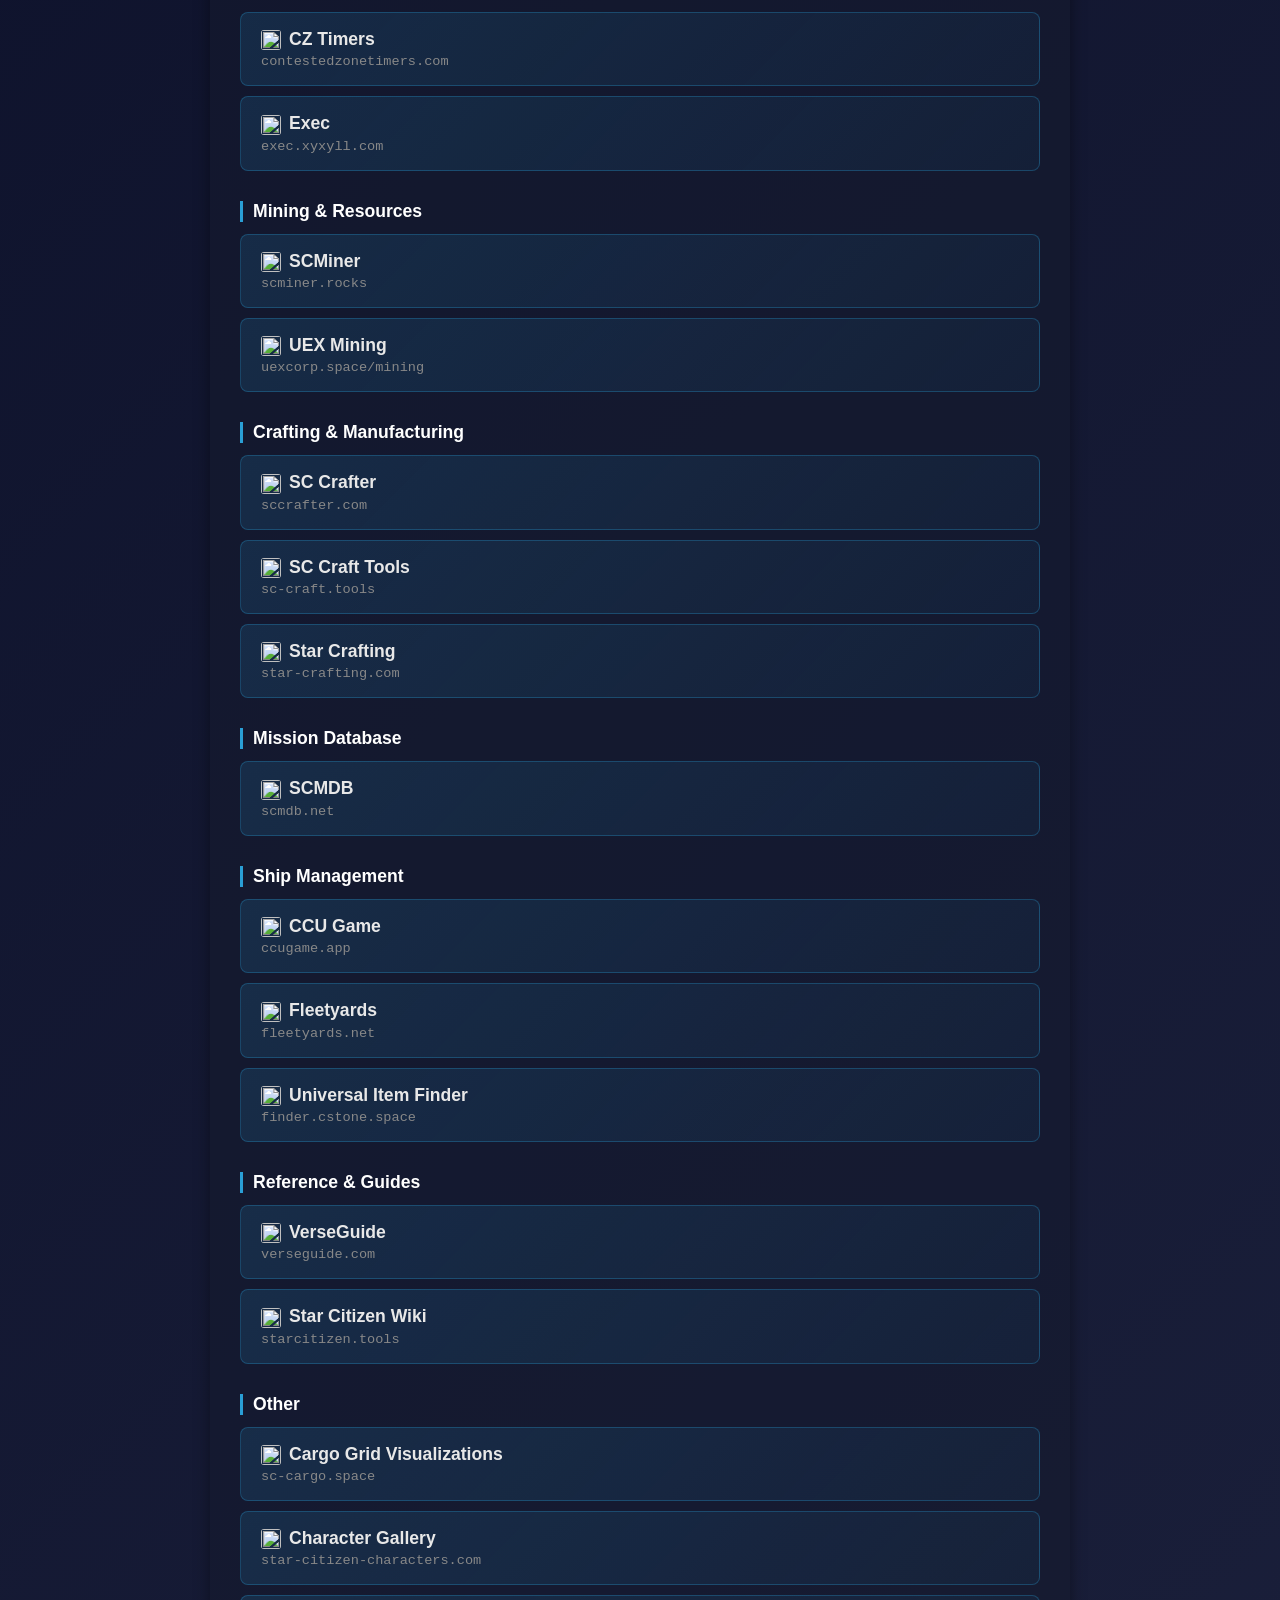
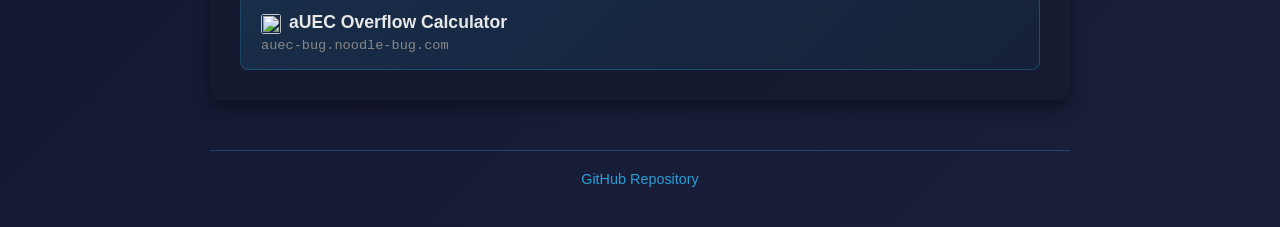
==== commit 58953075: "vehicle-fits: sort vehicle selector alphabetically, rename Cyclone/X1 to series, rename hub link Co-" ====
--- a/docs/index.html
+++ b/docs/index.html
@@ -204,7 +204,7 @@
           <span class="link-name">⛏️ Mining Data</span>
         </a>
         <a href="/vehicle-fits/" class="link-button">
-          <span class="link-name">🚗 Vehicle Fits</span>
+          <span class="link-name">🚗 Does my ground vehicle fit the ship?</span>
         </a>
       </div>
     </div>
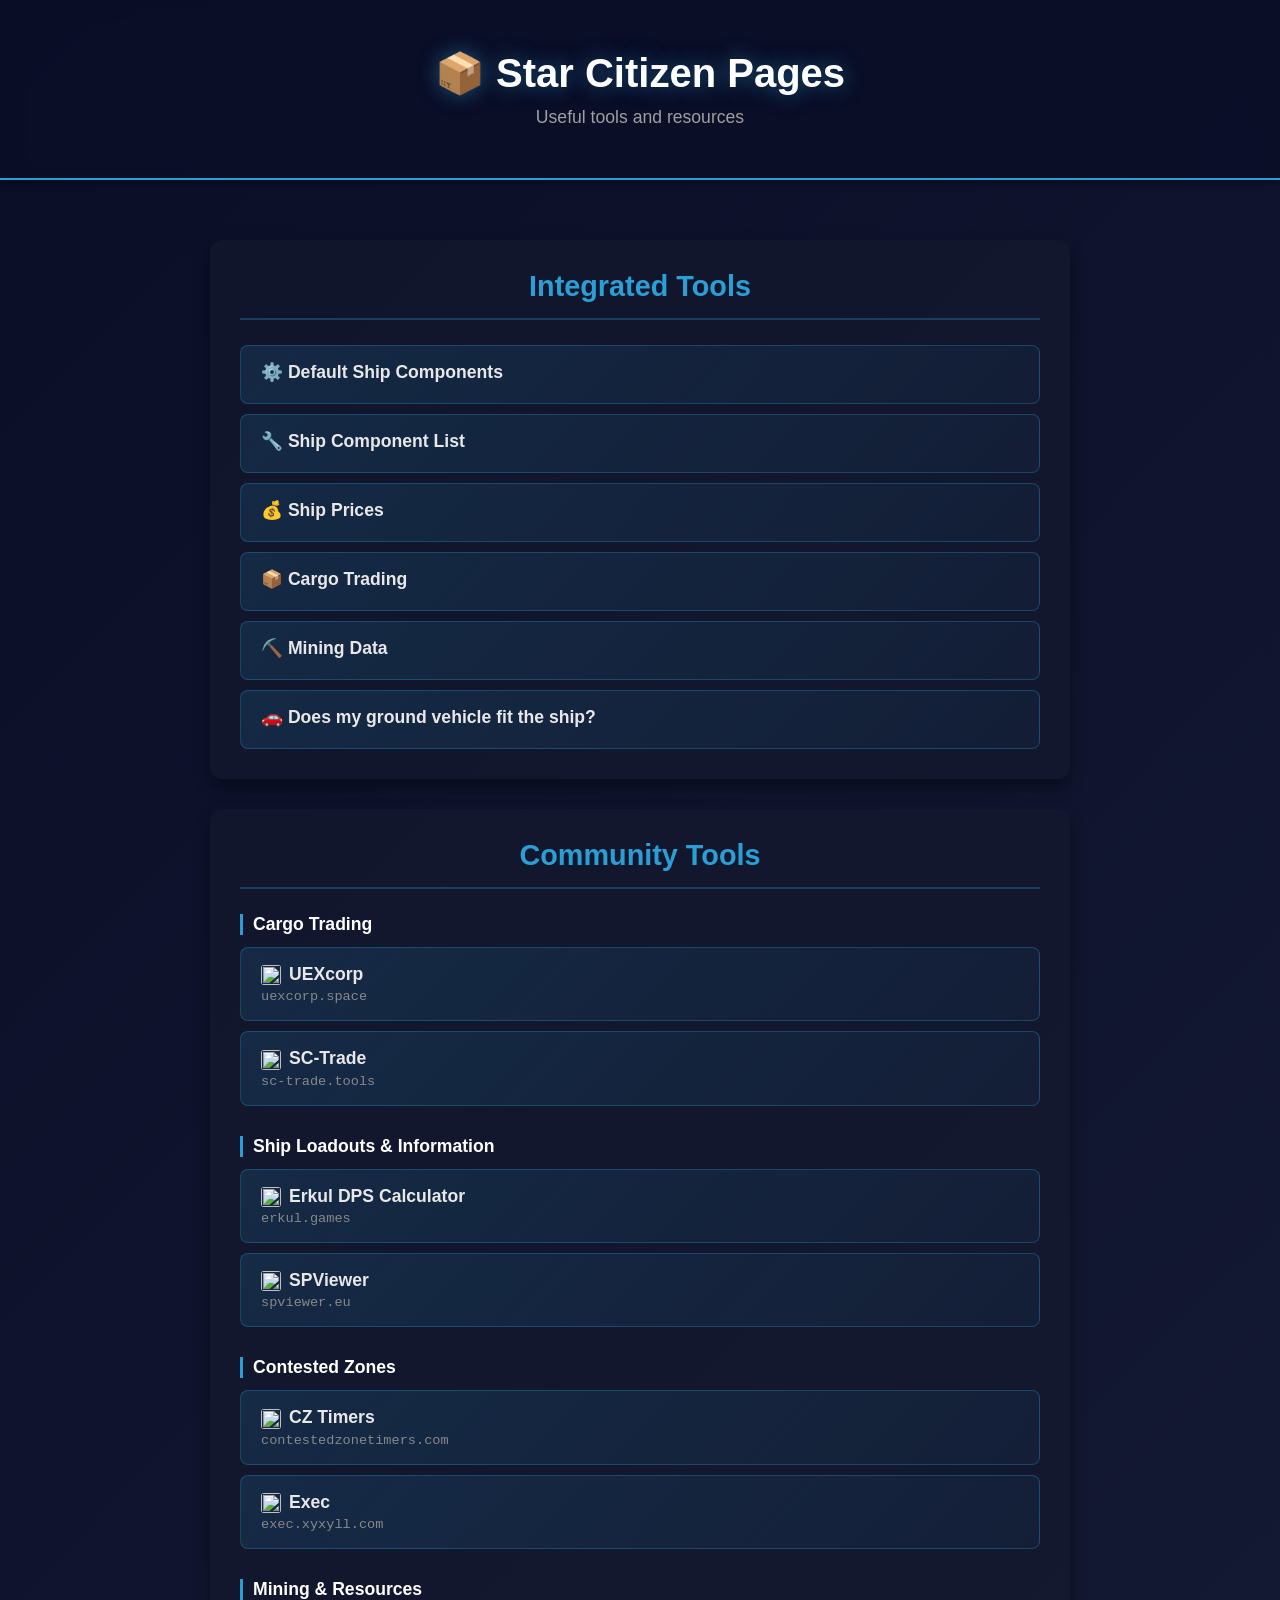
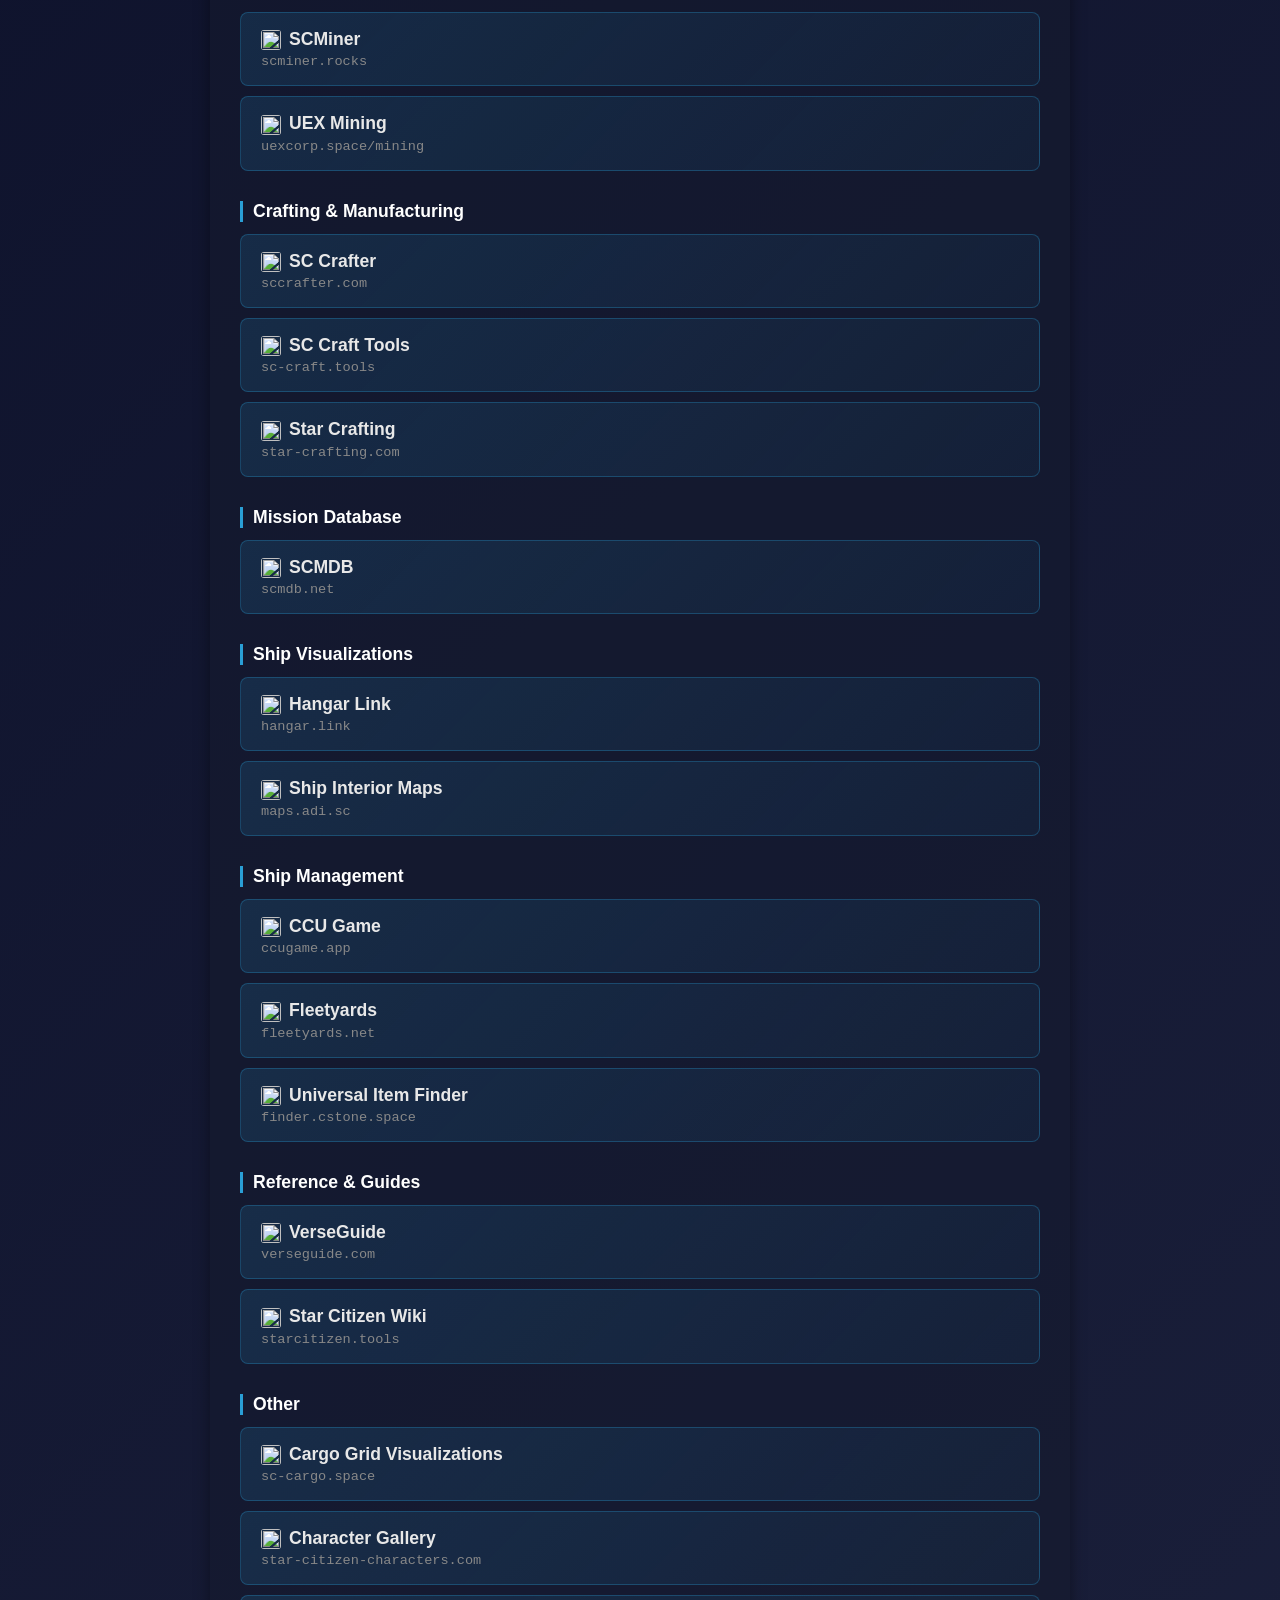
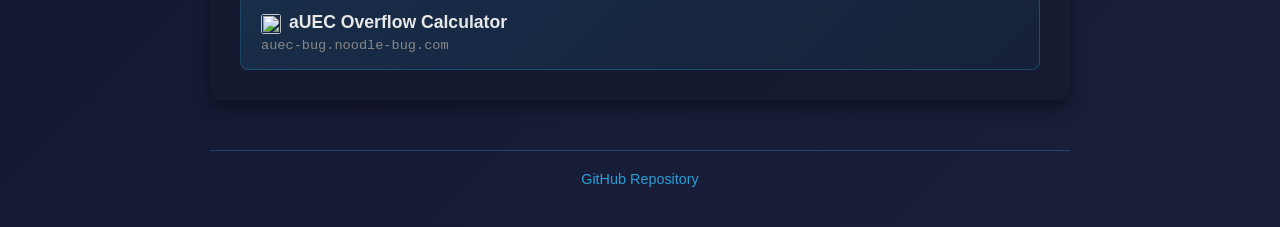
==== commit fd808874: "index: move Ship Visualizations below Mission Database Co-Authored-By: Claude Sonnet 4.6 <noreply@an" ====
--- a/docs/index.html
+++ b/docs/index.html
@@ -242,6 +242,62 @@
       </div>
 
       <div class="category">
+        <h3 class="category-title">Contested Zones</h3>
+        <div class="links">
+          <a href="https://contestedzonetimers.com" class="link-button" target="_blank">
+            <span class="link-name"><img src="https://www.google.com/s2/favicons?domain=contestedzonetimers.com&sz=32" class="site-icon" alt="">CZ Timers</span>
+            <span class="link-url">contestedzonetimers.com</span>
+          </a>
+          <a href="https://exec.xyxyll.com" class="link-button" target="_blank">
+            <span class="link-name"><img src="https://www.google.com/s2/favicons?domain=exec.xyxyll.com&sz=32" class="site-icon" alt="">Exec</span>
+            <span class="link-url">exec.xyxyll.com</span>
+          </a>
+        </div>
+      </div>
+
+      <div class="category">
+        <h3 class="category-title">Mining & Resources</h3>
+        <div class="links">
+          <a href="https://scminer.rocks/" class="link-button" target="_blank">
+            <span class="link-name"><img src="https://www.google.com/s2/favicons?domain=scminer.rocks&sz=32" class="site-icon" alt="">SCMiner</span>
+            <span class="link-url">scminer.rocks</span>
+          </a>
+          <a href="https://uexcorp.space/mining" class="link-button" target="_blank">
+            <span class="link-name"><img src="https://www.google.com/s2/favicons?domain=uexcorp.space&sz=32" class="site-icon" alt="">UEX Mining</span>
+            <span class="link-url">uexcorp.space/mining</span>
+          </a>
+        </div>
+      </div>
+
+      <div class="category">
+        <h3 class="category-title">Crafting & Manufacturing</h3>
+        <div class="links">
+          <a href="https://www.sccrafter.com/" class="link-button" target="_blank">
+            <span class="link-name"><img src="https://www.google.com/s2/favicons?domain=sccrafter.com&sz=32" class="site-icon" alt="">SC Crafter</span>
+            <span class="link-url">sccrafter.com</span>
+          </a>
+          <a href="https://sc-craft.tools" class="link-button" target="_blank">
+            <span class="link-name"><img src="https://www.google.com/s2/favicons?domain=sc-craft.tools&sz=32" class="site-icon" alt="">SC Craft Tools</span>
+            <span class="link-url">sc-craft.tools</span>
+          </a>
+          <a href="https://star-crafting.com" class="link-button" target="_blank">
+            <span class="link-name"><img src="https://www.google.com/s2/favicons?domain=star-crafting.com&sz=32" class="site-icon" alt="">Star Crafting</span>
+            <span class="link-url">star-crafting.com</span>
+          </a>
+        </div>
+      </div>
+
+      <div class="category">
+        <h3 class="category-title">Mission Database</h3>
+        <div class="links">
+          <a href="https://scmdb.net/" class="link-button" target="_blank">
+            <span class="link-name"><img src="https://www.google.com/s2/favicons?domain=scmdb.net&sz=32" class="site-icon" alt="">SCMDB</span>
+            <span class="link-url">scmdb.net</span>
+          </a>
+        </div>
+      </div>
+
+      <div class="category">
         <h3 class="category-title">Ship Visualizations</h3>
         <div class="links">
           <a href="https://hangar.link/" class="link-button" target="_blank">
@@ -251,62 +307,6 @@
           <a href="https://maps.adi.sc/" class="link-button" target="_blank">
             <span class="link-name"><img src="https://www.google.com/s2/favicons?domain=maps.adi.sc&sz=32" class="site-icon" alt="">Ship Interior Maps</span>
             <span class="link-url">maps.adi.sc</span>
-          </a>
-        </div>
-      </div>
-
-      <div class="category">
-        <h3 class="category-title">Contested Zones</h3>
-        <div class="links">
-          <a href="https://contestedzonetimers.com" class="link-button" target="_blank">
-            <span class="link-name"><img src="https://www.google.com/s2/favicons?domain=contestedzonetimers.com&sz=32" class="site-icon" alt="">CZ Timers</span>
-            <span class="link-url">contestedzonetimers.com</span>
-          </a>
-          <a href="https://exec.xyxyll.com" class="link-button" target="_blank">
-            <span class="link-name"><img src="https://www.google.com/s2/favicons?domain=exec.xyxyll.com&sz=32" class="site-icon" alt="">Exec</span>
-            <span class="link-url">exec.xyxyll.com</span>
-          </a>
-        </div>
-      </div>
-
-      <div class="category">
-        <h3 class="category-title">Mining & Resources</h3>
-        <div class="links">
-          <a href="https://scminer.rocks/" class="link-button" target="_blank">
-            <span class="link-name"><img src="https://www.google.com/s2/favicons?domain=scminer.rocks&sz=32" class="site-icon" alt="">SCMiner</span>
-            <span class="link-url">scminer.rocks</span>
-          </a>
-          <a href="https://uexcorp.space/mining" class="link-button" target="_blank">
-            <span class="link-name"><img src="https://www.google.com/s2/favicons?domain=uexcorp.space&sz=32" class="site-icon" alt="">UEX Mining</span>
-            <span class="link-url">uexcorp.space/mining</span>
-          </a>
-        </div>
-      </div>
-
-      <div class="category">
-        <h3 class="category-title">Crafting & Manufacturing</h3>
-        <div class="links">
-          <a href="https://www.sccrafter.com/" class="link-button" target="_blank">
-            <span class="link-name"><img src="https://www.google.com/s2/favicons?domain=sccrafter.com&sz=32" class="site-icon" alt="">SC Crafter</span>
-            <span class="link-url">sccrafter.com</span>
-          </a>
-          <a href="https://sc-craft.tools" class="link-button" target="_blank">
-            <span class="link-name"><img src="https://www.google.com/s2/favicons?domain=sc-craft.tools&sz=32" class="site-icon" alt="">SC Craft Tools</span>
-            <span class="link-url">sc-craft.tools</span>
-          </a>
-          <a href="https://star-crafting.com" class="link-button" target="_blank">
-            <span class="link-name"><img src="https://www.google.com/s2/favicons?domain=star-crafting.com&sz=32" class="site-icon" alt="">Star Crafting</span>
-            <span class="link-url">star-crafting.com</span>
-          </a>
-        </div>
-      </div>
-
-      <div class="category">
-        <h3 class="category-title">Mission Database</h3>
-        <div class="links">
-          <a href="https://scmdb.net/" class="link-button" target="_blank">
-            <span class="link-name"><img src="https://www.google.com/s2/favicons?domain=scmdb.net&sz=32" class="site-icon" alt="">SCMDB</span>
-            <span class="link-url">scmdb.net</span>
           </a>
         </div>
       </div>
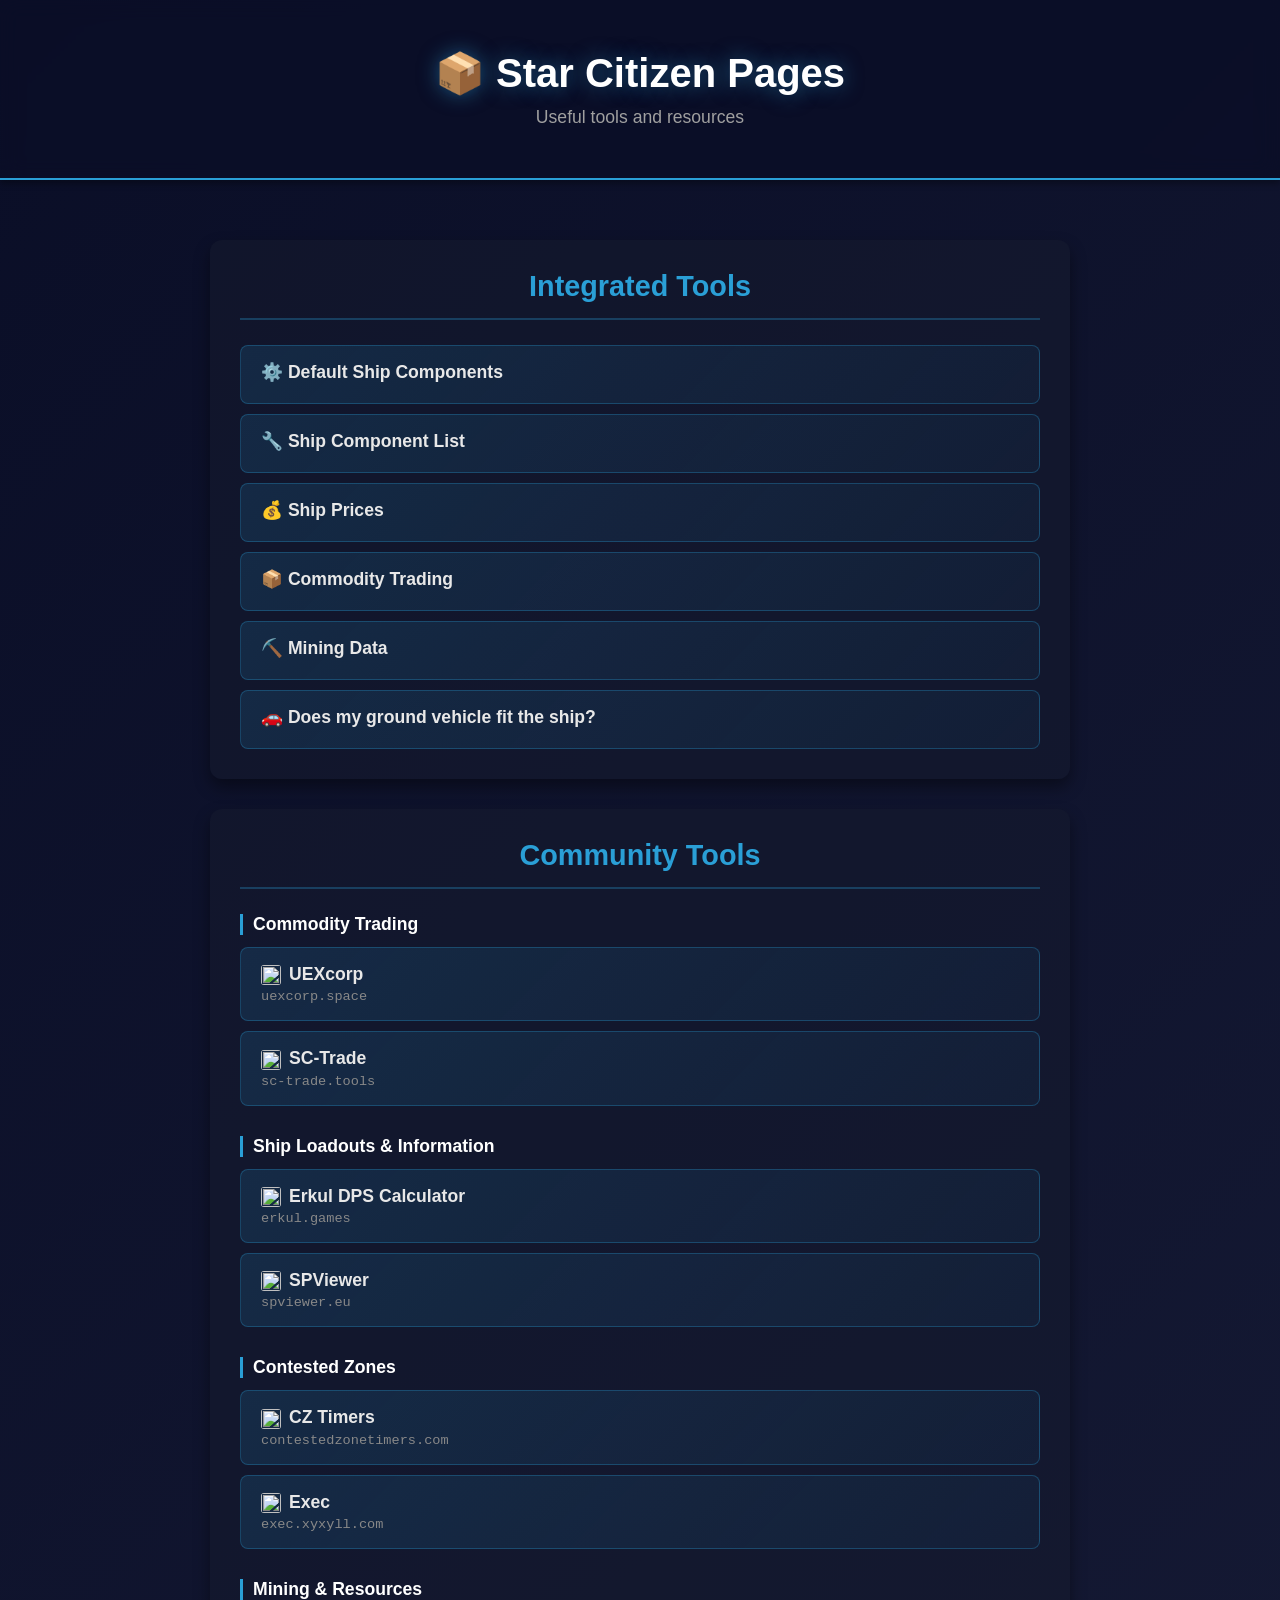
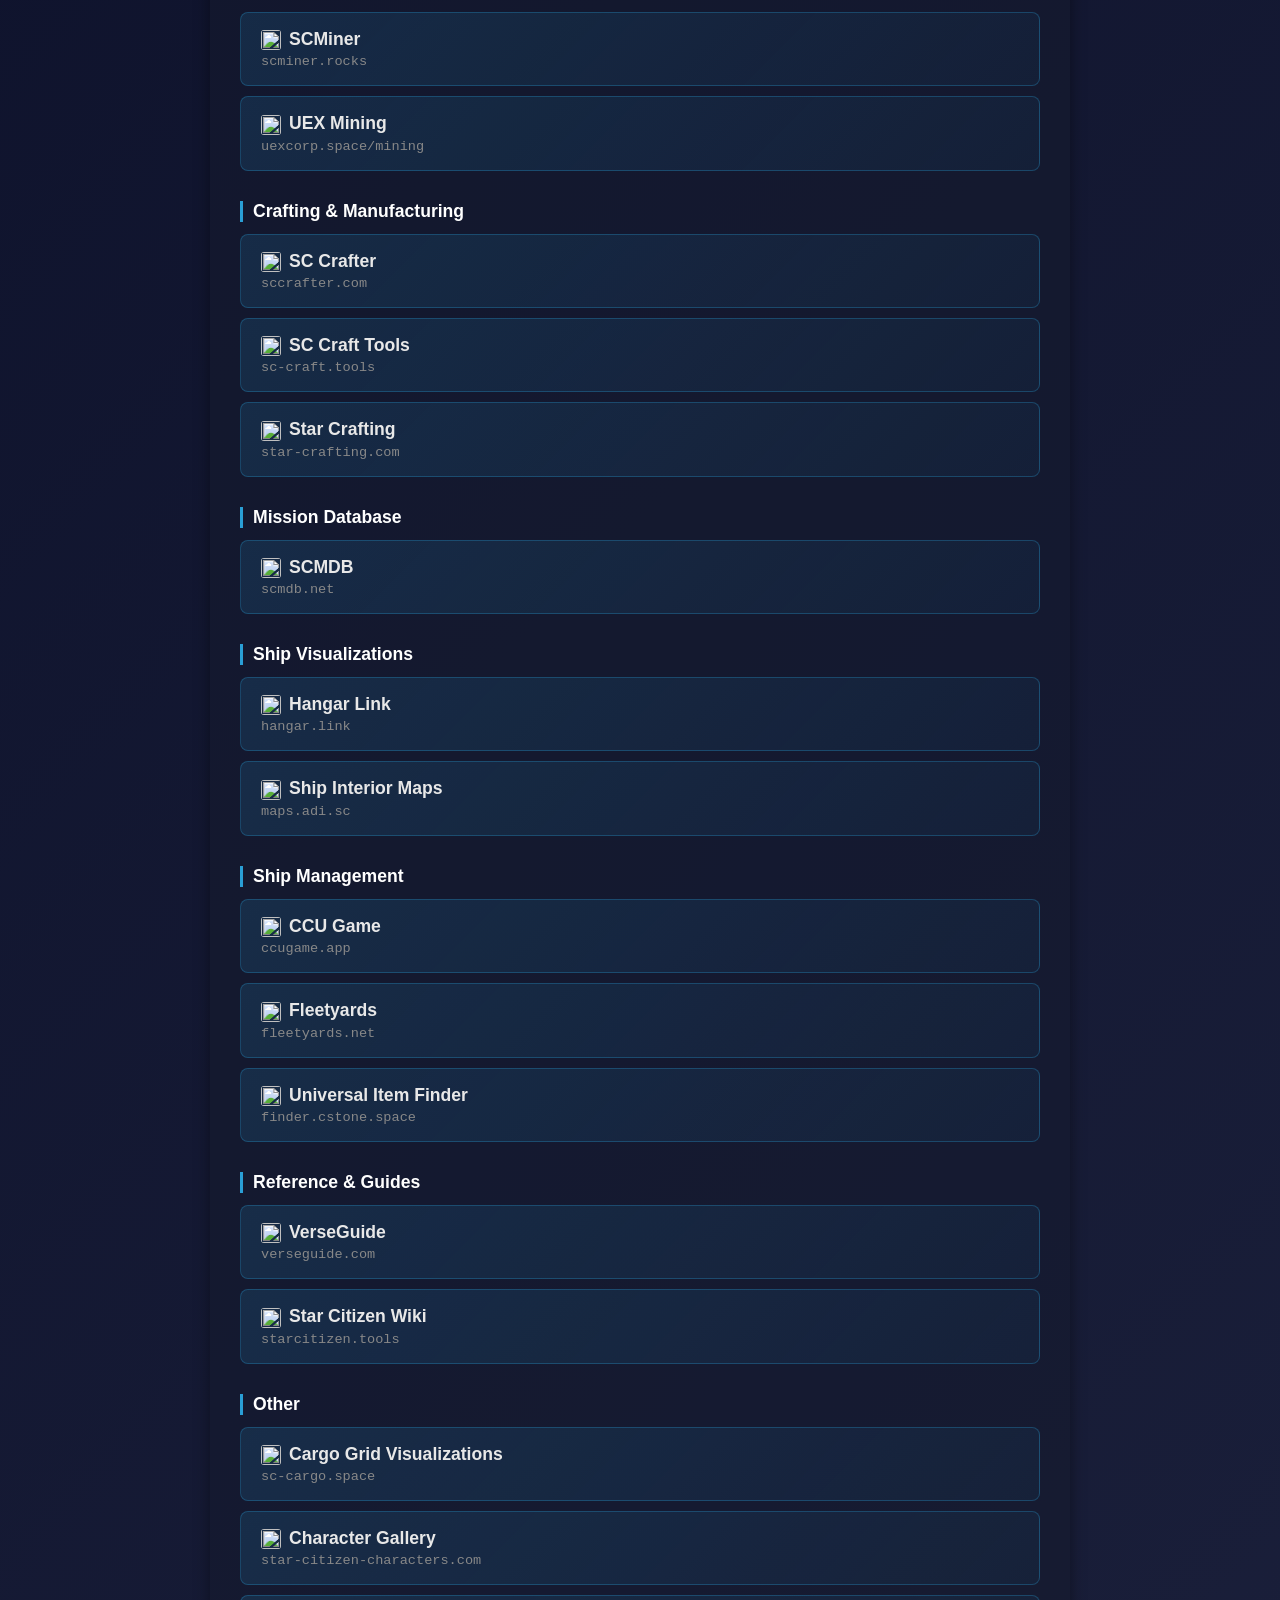
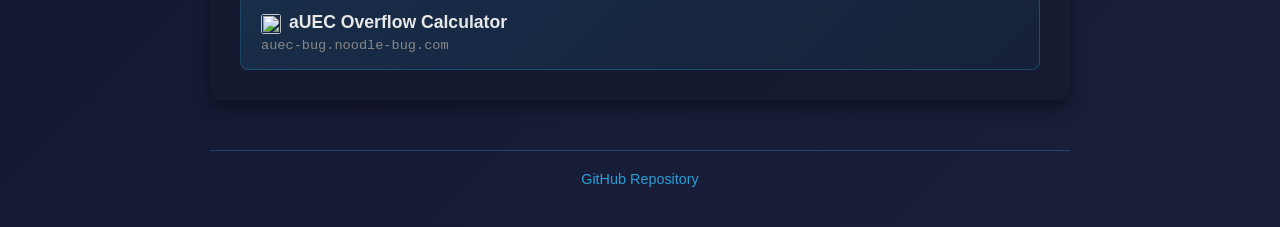
==== commit 600974fc: "Rename Cargo Trading to Commodity Trading Co-Authored-By: Claude Sonnet 4.6 <noreply@anthropic.com>" ====
--- a/docs/index.html
+++ b/docs/index.html
@@ -198,7 +198,7 @@
           <span class="link-name">💰 Ship Prices</span>
         </a>
         <a href="/trading/" class="link-button">
-          <span class="link-name">📦 Cargo Trading</span>
+          <span class="link-name">📦 Commodity Trading</span>
         </a>
         <a href="/mining/" class="link-button">
           <span class="link-name">⛏️ Mining Data</span>
@@ -214,7 +214,7 @@
       <h2 class="section-title">Community Tools</h2>
 
       <div class="category">
-        <h3 class="category-title">Cargo Trading</h3>
+        <h3 class="category-title">Commodity Trading</h3>
         <div class="links">
           <a href="https://uexcorp.space" class="link-button" target="_blank">
             <span class="link-name"><img src="https://www.google.com/s2/favicons?domain=uexcorp.space&sz=32" class="site-icon" alt="">UEXcorp</span>
